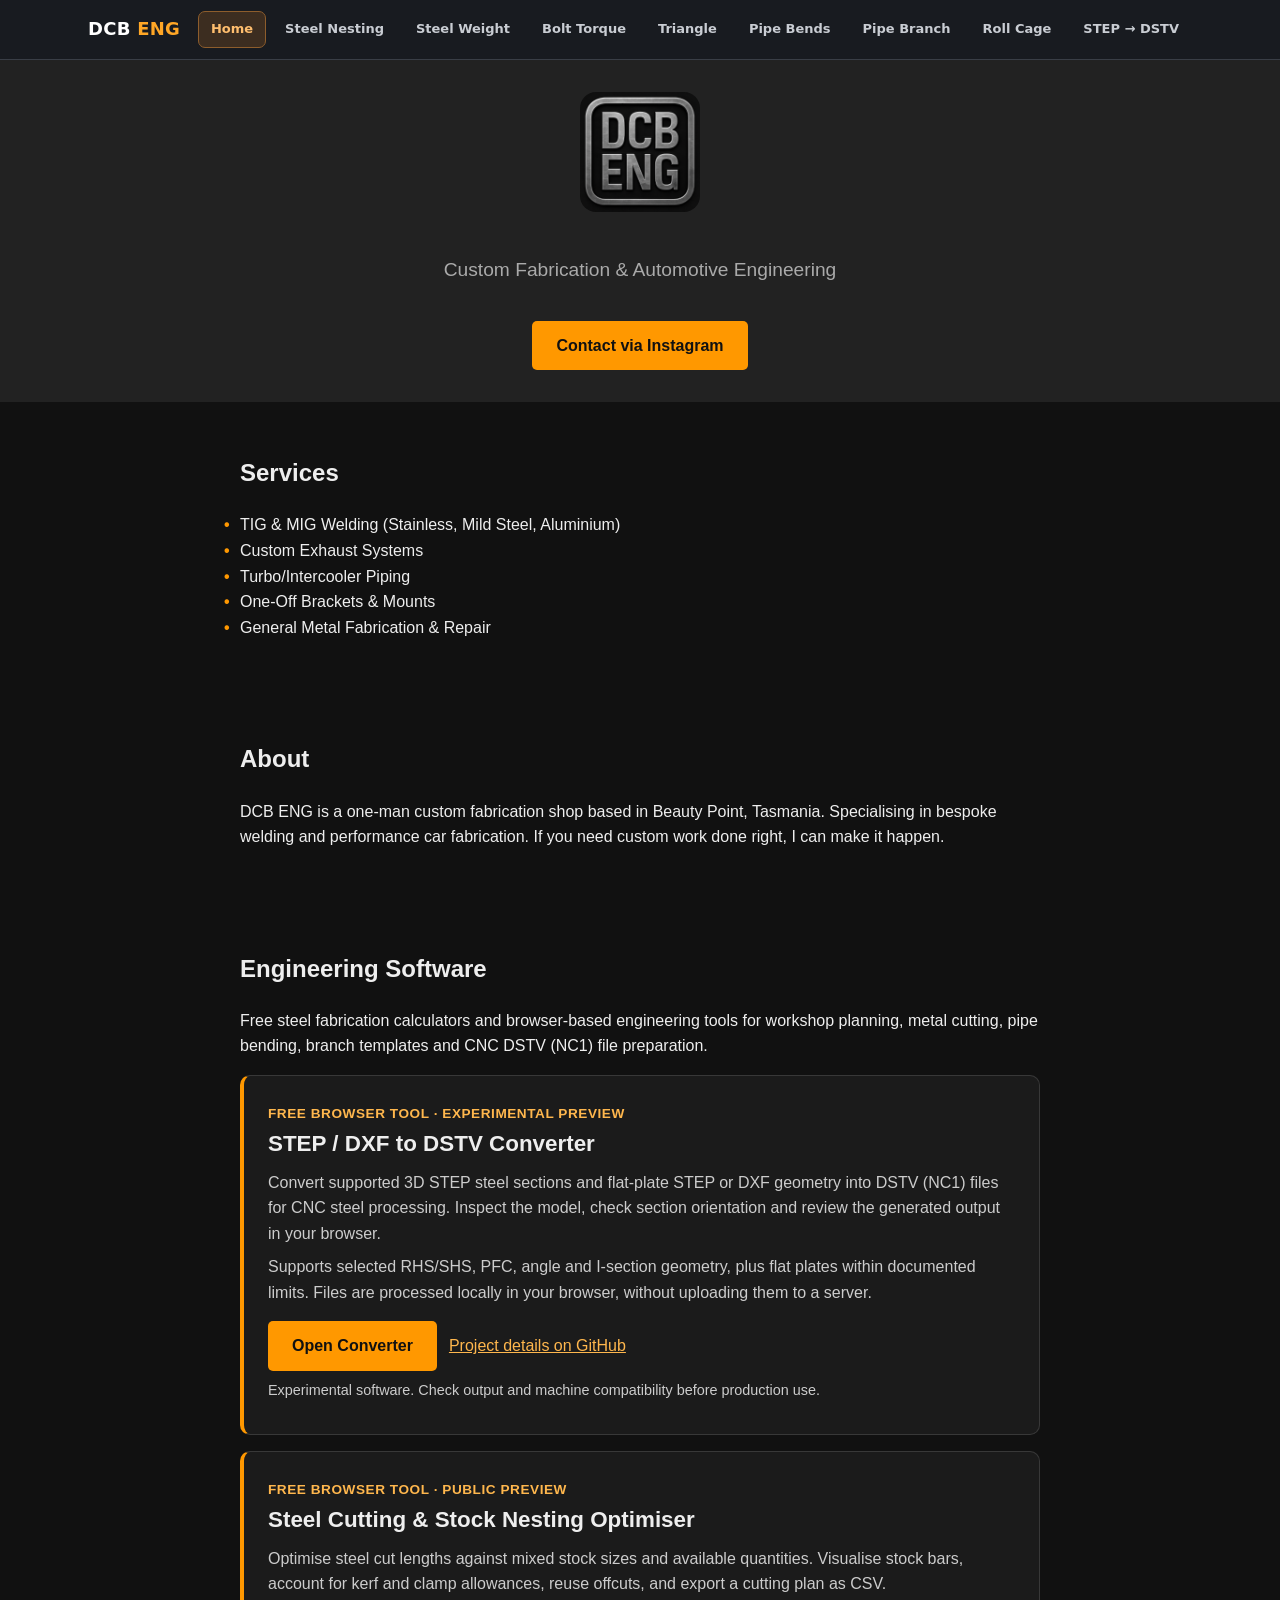
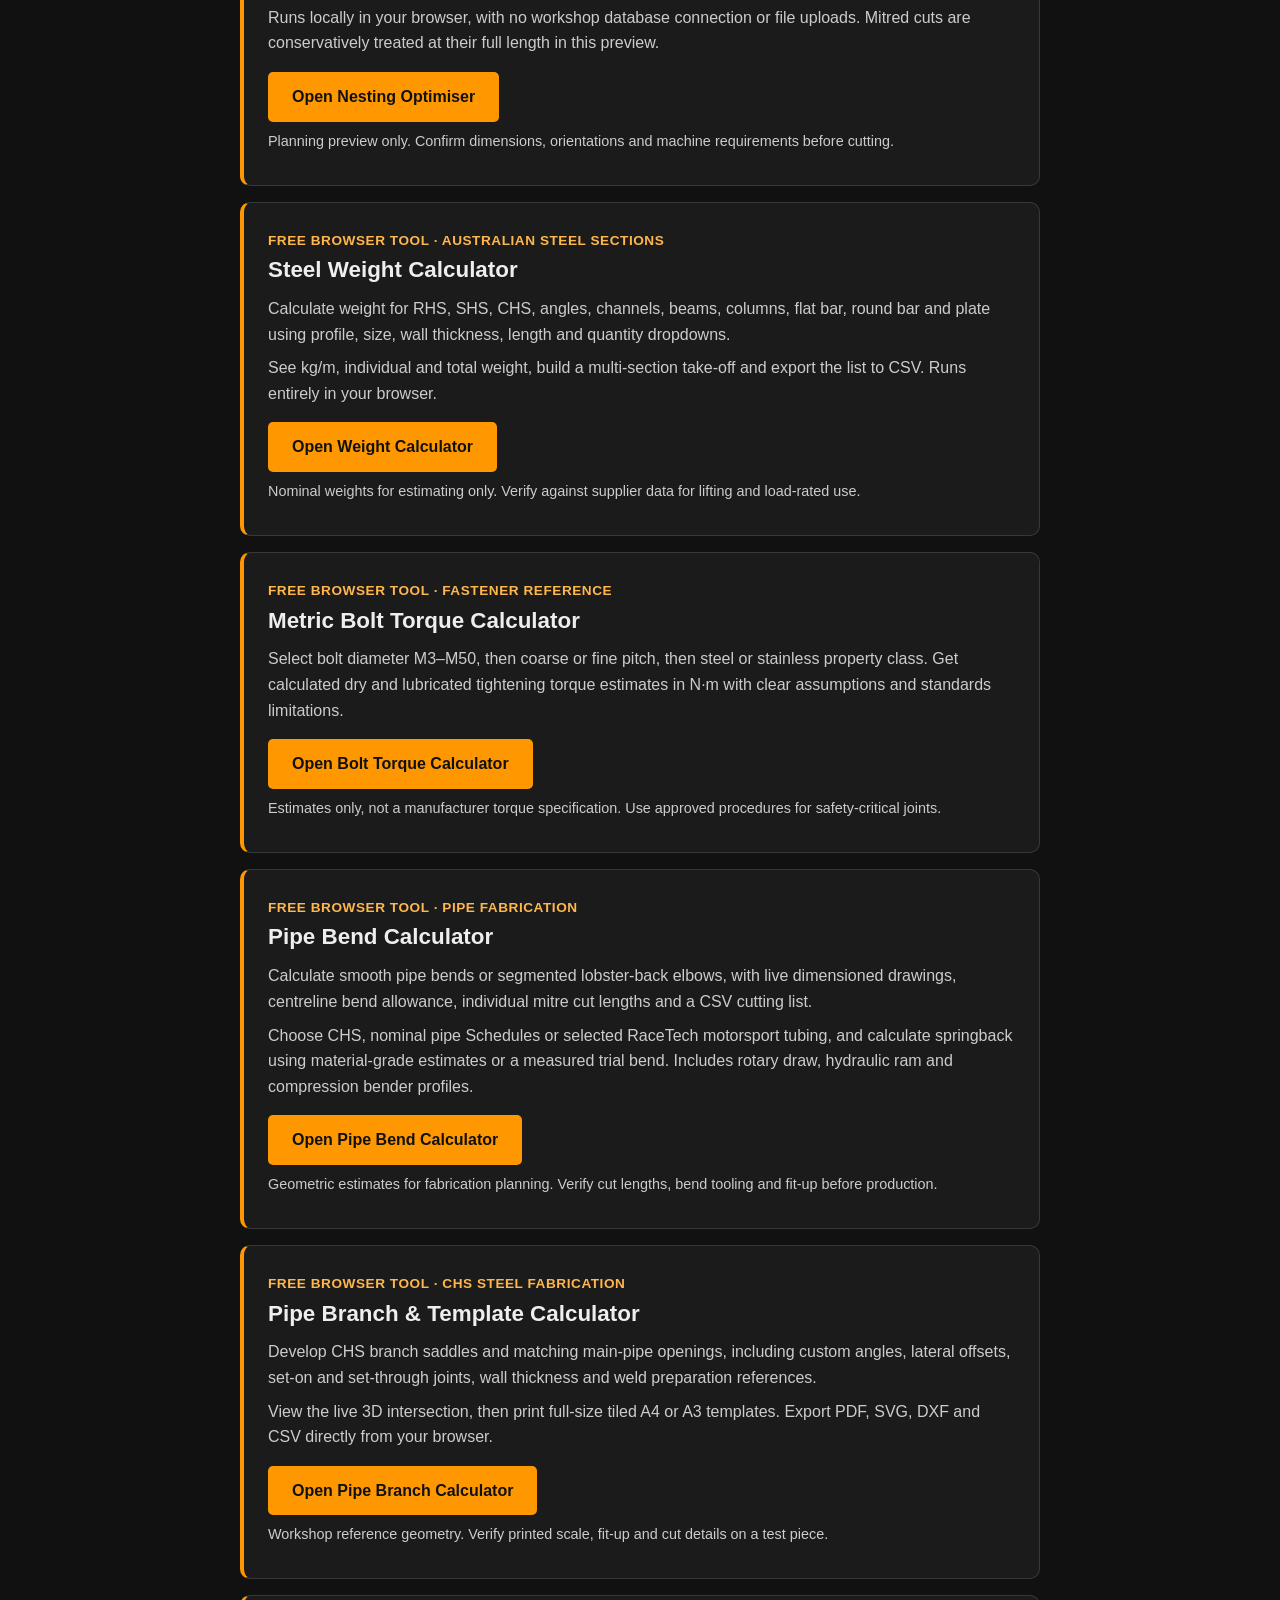
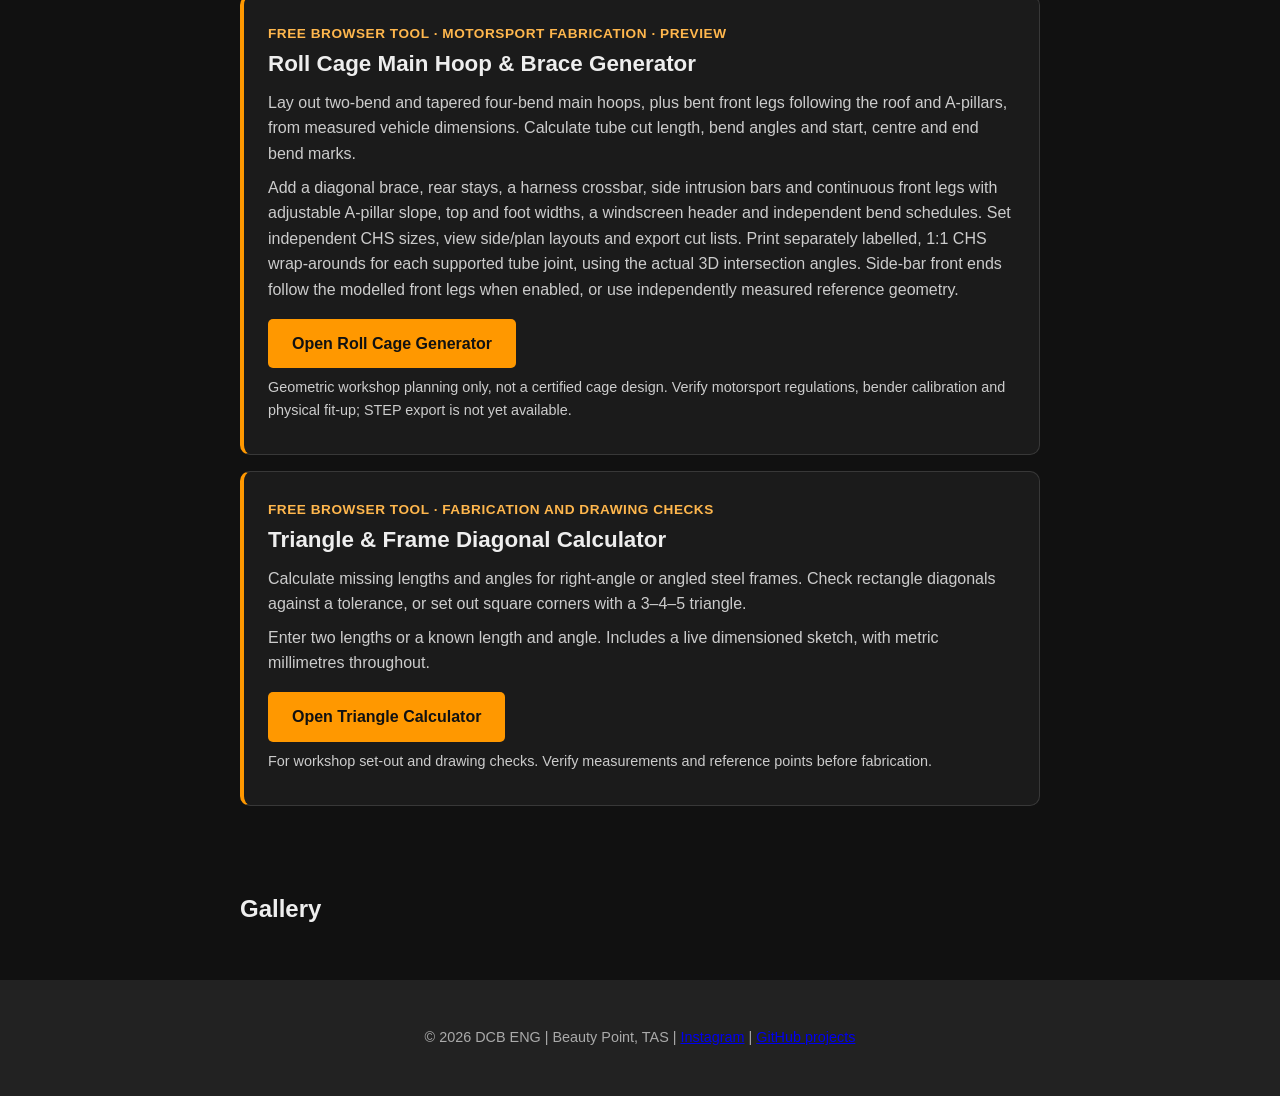
==== index.html @ 20fca558 "Document front legs, A-pillar bends and windscreen header on calculator and homepage" ====
<!DOCTYPE html>
<html lang="en">
<head>
  <meta charset="UTF-8" />
  <meta name="viewport" content="width=device-width, initial-scale=1.0" />
  <title>DCB ENG | Engineering Calculators, STEP to DSTV &amp; Fabrication</title>
  <meta name="description" content="Free steel fabrication calculators, bolt torque references, pipe templates, steel nesting and experimental STEP/DXF to DSTV (NC1) conversion from DCB ENG in Beauty Point, Tasmania.">
  <link rel="canonical" href="https://dcb-eng.github.io/" />
  <meta property="og:type" content="website" />
  <meta property="og:title" content="DCB ENG | Engineering Calculators, STEP to DSTV &amp; Fabrication">
  <meta property="og:description" content="Free steel fabrication calculators, pipe templates, steel nesting and experimental STEP/DXF to DSTV (NC1) conversion from DCB ENG in Beauty Point, Tasmania.">
  <meta property="og:url" content="https://dcb-eng.github.io/" />
  <style>
    body {
      margin: 0;
      font-family: Arial, sans-serif;
      background: #111;
      color: #eee;
      line-height: 1.6;
    }
    header {
      background: #222;
      padding: 2rem;
      text-align: center;
    }
    header img {
      width: 120px;
      height: auto;
      border-radius: 16px;
      margin-bottom: 1rem;
    }
    header h1 {
      font-size: 2.5rem;
      margin: 0;
    }
    header p {
      font-size: 1.2rem;
      color: #aaa;
    }
    header h1.site-heading {
      font-size: 1.2rem;
      font-weight: 400;
      line-height: 1.6;
      letter-spacing: normal;
      color: #aaa;
      margin: 1em 0;
    }
    section {
      padding: 2rem;
      max-width: 800px;
      margin: auto;
    }
    .services ul {
      list-style: none;
      padding-left: 0;
    }
    .services li::before {
      content: "\2022";
      color: #ff9800;
      font-weight: bold;
      display: inline-block;
      width: 1em;
      margin-left: -1em;
    }
    .gallery {
      display: grid;
      grid-template-columns: repeat(auto-fit, minmax(120px, 1fr));
      gap: 1rem;
    }
    .gallery img {
      width: 100%;
      height: auto;
      border-radius: 8px;
    }
    .project-card {
      background: #1b1b1b;
      border: 1px solid #383838;
      border-left: 4px solid #ff9800;
      border-radius: 10px;
      padding: 1.5rem;
    }
    .project-card h3 {
      margin: 0 0 0.5rem;
      font-size: 1.4rem;
    }
    .project-card p {
      margin: 0.5rem 0;
      color: #ccc;
    }
    .project-tag {
      color: #ffb74d;
      font-size: 0.85rem;
      font-weight: bold;
      letter-spacing: 0.04em;
      text-transform: uppercase;
    }
    .project-actions {
      display: flex;
      flex-wrap: wrap;
      gap: 0.75rem;
      align-items: center;
      margin-top: 1rem;
    }
    .project-actions .button {
      margin-top: 0;
    }
    .project-actions .source-link {
      color: #ffb74d;
      padding: 0.75rem 0;
    }
    .project-note {
      font-size: 0.9rem;
    }
    footer {
      text-align: center;
      padding: 2rem;
      background: #222;
      font-size: 0.9rem;
      color: #aaa;
    }
    a.button {
      display: inline-block;
      margin-top: 1rem;
      padding: 0.75rem 1.5rem;
      background: #ff9800;
      color: #111;
      text-decoration: none;
      font-weight: bold;
      border-radius: 5px;
    }
  
/* DCB ENG shared workshop navigation */
.dcb-nav{background:#181b20;border-bottom:1px solid #393e46;color:#f1f3f5;font:14px/1.45 system-ui,"Segoe UI",Arial,sans-serif}
.dcb-nav *{box-sizing:border-box}
.dcb-nav__inner{max-width:1140px;margin:0 auto;padding:11px 18px;display:flex;align-items:center;justify-content:space-between;gap:14px}
.dcb-nav__brand{flex:none;color:#fff!important;text-decoration:none!important;font-size:18px;font-weight:800;letter-spacing:.015em}
.dcb-nav__brand span{color:#ffa726}
.dcb-nav__links{display:flex;align-items:center;justify-content:flex-end;gap:6px;flex-wrap:wrap;margin:0;padding:0}
.dcb-nav__link{display:inline-flex;align-items:center;justify-content:center;padding:8px 12px;min-height:36px;border:1px solid transparent;border-radius:7px;text-decoration:none!important;color:#c9cdd3!important;font-size:13px;font-weight:600;white-space:nowrap;transition:background-color .15s,border-color .15s,color .15s}
.dcb-nav__link:hover{background:#30343b;border-color:#565c64;color:#fff!important}
.dcb-nav__link:focus-visible,.dcb-nav__brand:focus-visible{outline:2px solid #ffa726;outline-offset:3px}
.dcb-nav__link[aria-current="page"]{background:#3c2d20;border-color:#8d5d2c;color:#ffbe6e!important}
@media(max-width:680px){.dcb-nav__inner{align-items:flex-start;flex-direction:column;gap:8px;padding:10px 14px}.dcb-nav__links{justify-content:flex-start;gap:4px}.dcb-nav__link{padding:7px 9px;font-size:12px;min-height:32px}}
</style>

<meta property="og:site_name" content="DCB ENG">
<meta property="og:image" content="https://dcb-eng.github.io/dcb_eng_chrome_logo.png">
<meta name="twitter:card" content="summary">
<script type="application/ld+json">
{
  "@context": "https://schema.org",
  "@graph": [
    {
      "@type": "Organization",
      "@id": "https://dcb-eng.github.io/#organization",
      "name": "DCB ENG",
      "url": "https://dcb-eng.github.io/",
      "logo": "https://dcb-eng.github.io/dcb_eng_chrome_logo.png",
      "sameAs": [
        "https://github.com/DCB-ENG",
        "https://www.instagram.com/dcbeng/"
      ]
    },
    {
      "@type": "WebSite",
      "@id": "https://dcb-eng.github.io/#website",
      "name": "DCB ENG — Fabrication & Engineering Tools",
      "url": "https://dcb-eng.github.io/",
      "publisher": {
        "@id": "https://dcb-eng.github.io/#organization"
      }
    },
    {
      "@type": "WebPage",
      "@id": "https://dcb-eng.github.io/#webpage",
      "name": "DCB ENG | Engineering Calculators, STEP to DSTV & Fabrication",
      "url": "https://dcb-eng.github.io/",
      "isPartOf": {
        "@id": "https://dcb-eng.github.io/#website"
      },
      "about": {
        "@id": "https://dcb-eng.github.io/#organization"
      }
    }
  ]
}
</script>
</head>
<body>
<div class="dcb-nav"><div class="dcb-nav__inner"><a class="dcb-nav__brand" href="https://dcb-eng.github.io/">DCB <span>ENG</span></a><nav class="dcb-nav__links" aria-label="Workshop tools"><a class="dcb-nav__link" aria-current="page" href="https://dcb-eng.github.io/">Home</a><a class="dcb-nav__link" href="https://dcb-eng.github.io/steel-nesting/">Steel Nesting</a><a class="dcb-nav__link" href="https://dcb-eng.github.io/steel-weight/">Steel Weight</a><a class="dcb-nav__link" href="/bolt-torque/">Bolt Torque</a><a class="dcb-nav__link" href="https://dcb-eng.github.io/triangle-calculator/">Triangle</a><a class="dcb-nav__link" href="https://dcb-eng.github.io/pipe-bend/">Pipe Bends</a><a class="dcb-nav__link" href="https://dcb-eng.github.io/pipe-branch/">Pipe Branch</a><a class="dcb-nav__link" href="https://dcb-eng.github.io/roll-cage/">Roll Cage</a><a class="dcb-nav__link" href="https://dcb-eng.github.io/step-dstv-converter/">STEP → DSTV</a></nav></div></div>
  <header>
    <img src="dcb_eng_chrome_logo.png" alt="DCB ENG Logo" />
    <h1 class="site-heading">Custom Fabrication &amp; Automotive Engineering</h1>
    <a class="button" href="https://www.instagram.com/dcbeng" target="_blank">Contact via Instagram</a>
  </header>

  <section class="services">
    <h2>Services</h2>
    <ul>
      <li>TIG & MIG Welding (Stainless, Mild Steel, Aluminium)</li>
      <li>Custom Exhaust Systems</li>
      <li>Turbo/Intercooler Piping</li>
      <li>One-Off Brackets & Mounts</li>
      <li>General Metal Fabrication & Repair</li>
    </ul>
  </section>

  <section class="about">
    <h2>About</h2>
    <p>
      DCB ENG is a one-man custom fabrication shop based in Beauty Point, Tasmania.
      Specialising in bespoke welding and performance car fabrication. If you need custom work done right, I can make it happen.
    </p>
  </section>

  <section class="software" aria-labelledby="software-title">
    <h2 id="software-title">Engineering Software</h2>
    <p>Free steel fabrication calculators and browser-based engineering tools for workshop planning, metal cutting, pipe bending, branch templates and CNC DSTV (NC1) file preparation.</p>
    <div class="project-card">
      <span class="project-tag">Free browser tool &middot; Experimental preview</span>
      <h3>STEP / DXF to DSTV Converter</h3>
      <p>Convert supported 3D STEP steel sections and flat-plate STEP or DXF geometry into DSTV (NC1) files for CNC steel processing. Inspect the model, check section orientation and review the generated output in your browser.</p>
      <p>Supports selected RHS/SHS, PFC, angle and I-section geometry, plus flat plates within documented limits. Files are processed locally in your browser, without uploading them to a server.</p>
      <div class="project-actions">
        <a class="button" href="https://dcb-eng.github.io/step-dstv-converter/" target="_blank" rel="noopener noreferrer">Open Converter</a>
        <a class="source-link" href="https://github.com/DCB-ENG/step-dstv-converter" target="_blank" rel="noopener noreferrer">Project details on GitHub</a>
      </div>
      <p class="project-note">Experimental software. Check output and machine compatibility before production use.</p>
    </div>
    <div class="project-card" style="margin-top:1rem">
      <span class="project-tag">Free browser tool &middot; Public preview</span>
      <h3>Steel Cutting &amp; Stock Nesting Optimiser</h3>
      <p>Optimise steel cut lengths against mixed stock sizes and available quantities. Visualise stock bars, account for kerf and clamp allowances, reuse offcuts, and export a cutting plan as CSV.</p>
      <p>Runs locally in your browser, with no workshop database connection or file uploads. Mitred cuts are conservatively treated at their full length in this preview.</p>
      <div class="project-actions">
        <a class="button" href="https://dcb-eng.github.io/steel-nesting/" target="_blank" rel="noopener noreferrer">Open Nesting Optimiser</a>
      </div>
      <p class="project-note">Planning preview only. Confirm dimensions, orientations and machine requirements before cutting.</p>
    </div>
    <div class="project-card" style="margin-top:1rem">
      <span class="project-tag">Free browser tool &middot; Australian steel sections</span>
      <h3>Steel Weight Calculator</h3>
      <p>Calculate weight for RHS, SHS, CHS, angles, channels, beams, columns, flat bar, round bar and plate using profile, size, wall thickness, length and quantity dropdowns.</p>
      <p>See kg/m, individual and total weight, build a multi-section take-off and export the list to CSV. Runs entirely in your browser.</p>
      <div class="project-actions">
        <a class="button" href="/steel-weight/">Open Weight Calculator</a>
      </div>
      <p class="project-note">Nominal weights for estimating only. Verify against supplier data for lifting and load-rated use.</p>
    </div>

    <div class="project-card" style="margin-top:1rem">
      <span class="project-tag">Free browser tool &middot; Fastener reference</span>
      <h3>Metric Bolt Torque Calculator</h3>
      <p>Select bolt diameter M3–M50, then coarse or fine pitch, then steel or stainless property class. Get calculated dry and lubricated tightening torque estimates in N·m with clear assumptions and standards limitations.</p>
      <div class="project-actions"><a class="button" href="/bolt-torque/">Open Bolt Torque Calculator</a></div>
      <p class="project-note">Estimates only, not a manufacturer torque specification. Use approved procedures for safety-critical joints.</p>
    </div>

    <div class="project-card" style="margin-top:1rem">
      <span class="project-tag">Free browser tool &middot; Pipe fabrication</span>
      <h3>Pipe Bend Calculator</h3>
      <p>Calculate smooth pipe bends or segmented lobster-back elbows, with live dimensioned drawings, centreline bend allowance, individual mitre cut lengths and a CSV cutting list.</p>
      <p>Choose CHS, nominal pipe Schedules or selected RaceTech motorsport tubing, and calculate springback using material-grade estimates or a measured trial bend. Includes rotary draw, hydraulic ram and compression bender profiles.</p>
      <div class="project-actions">
        <a class="button" href="/pipe-bend/">Open Pipe Bend Calculator</a>
      </div>
      <p class="project-note">Geometric estimates for fabrication planning. Verify cut lengths, bend tooling and fit-up before production.</p>
    </div>

    <div class="project-card" style="margin-top:1rem">
      <span class="project-tag">Free browser tool &middot; CHS steel fabrication</span>
      <h3>Pipe Branch &amp; Template Calculator</h3>
      <p>Develop CHS branch saddles and matching main-pipe openings, including custom angles, lateral offsets, set-on and set-through joints, wall thickness and weld preparation references.</p>
      <p>View the live 3D intersection, then print full-size tiled A4 or A3 templates. Export PDF, SVG, DXF and CSV directly from your browser.</p>
      <div class="project-actions">
        <a class="button" href="/pipe-branch/">Open Pipe Branch Calculator</a>
      </div>
      <p class="project-note">Workshop reference geometry. Verify printed scale, fit-up and cut details on a test piece.</p>
    </div>
    <div class="project-card" style="margin-top:1rem">
      <span class="project-tag">Free browser tool &middot; Motorsport fabrication &middot; Preview</span>
      <h3>Roll Cage Main Hoop &amp; Brace Generator</h3>
      <p>Lay out two-bend and tapered four-bend main hoops, plus bent front legs following the roof and A-pillars, from measured vehicle dimensions. Calculate tube cut length, bend angles and start, centre and end bend marks.</p>
      <p>Add a diagonal brace, rear stays, a harness crossbar, side intrusion bars and continuous front legs with adjustable A-pillar slope, top and foot widths, a windscreen header and independent bend schedules. Set independent CHS sizes, view side/plan layouts and export cut lists. Print separately labelled, 1:1 CHS wrap-arounds for each supported tube joint, using the actual 3D intersection angles. Side-bar front ends follow the modelled front legs when enabled, or use independently measured reference geometry.</p>
      <div class="project-actions"><a class="button" href="/roll-cage/">Open Roll Cage Generator</a></div>
      <p class="project-note">Geometric workshop planning only, not a certified cage design. Verify motorsport regulations, bender calibration and physical fit-up; STEP export is not yet available.</p>
    </div>

    <div class="project-card" style="margin-top:1rem">
      <span class="project-tag">Free browser tool &middot; Fabrication and drawing checks</span>
      <h3>Triangle &amp; Frame Diagonal Calculator</h3>
      <p>Calculate missing lengths and angles for right-angle or angled steel frames. Check rectangle diagonals against a tolerance, or set out square corners with a 3–4–5 triangle.</p>
      <p>Enter two lengths or a known length and angle. Includes a live dimensioned sketch, with metric millimetres throughout.</p>
      <div class="project-actions">
        <a class="button" href="/triangle-calculator/">Open Triangle Calculator</a>
      </div>
      <p class="project-note">For workshop set-out and drawing checks. Verify measurements and reference points before fabrication.</p>
    </div>
  </section>

<section class="gallery">
  <h2>Gallery</h2>

  <blockquote class="instagram-media" data-instgrm-permalink="https://www.instagram.com/dcbeng/p/DKn1Sp9x9MW/" data-instgrm-version="14"></blockquote>
  <blockquote class="instagram-media" data-instgrm-permalink="https://www.instagram.com/p/CsVBNBorfuj/" data-instgrm-version="14"></blockquote>
  <blockquote class="instagram-media" data-instgrm-permalink="https://www.instagram.com/p/CjjoPvVr4ZP/" data-instgrm-version="14"></blockquote>

  <script async src="//www.instagram.com/embed.js"></script>
</section>

  <footer>
    <p>&copy; 2026 DCB ENG | Beauty Point, TAS | <a href="https://www.instagram.com/dcbeng" target="_blank" rel="noopener noreferrer">Instagram</a> | <a href="https://github.com/DCB-ENG">GitHub projects</a></p>
  </footer>
</body>
</html>
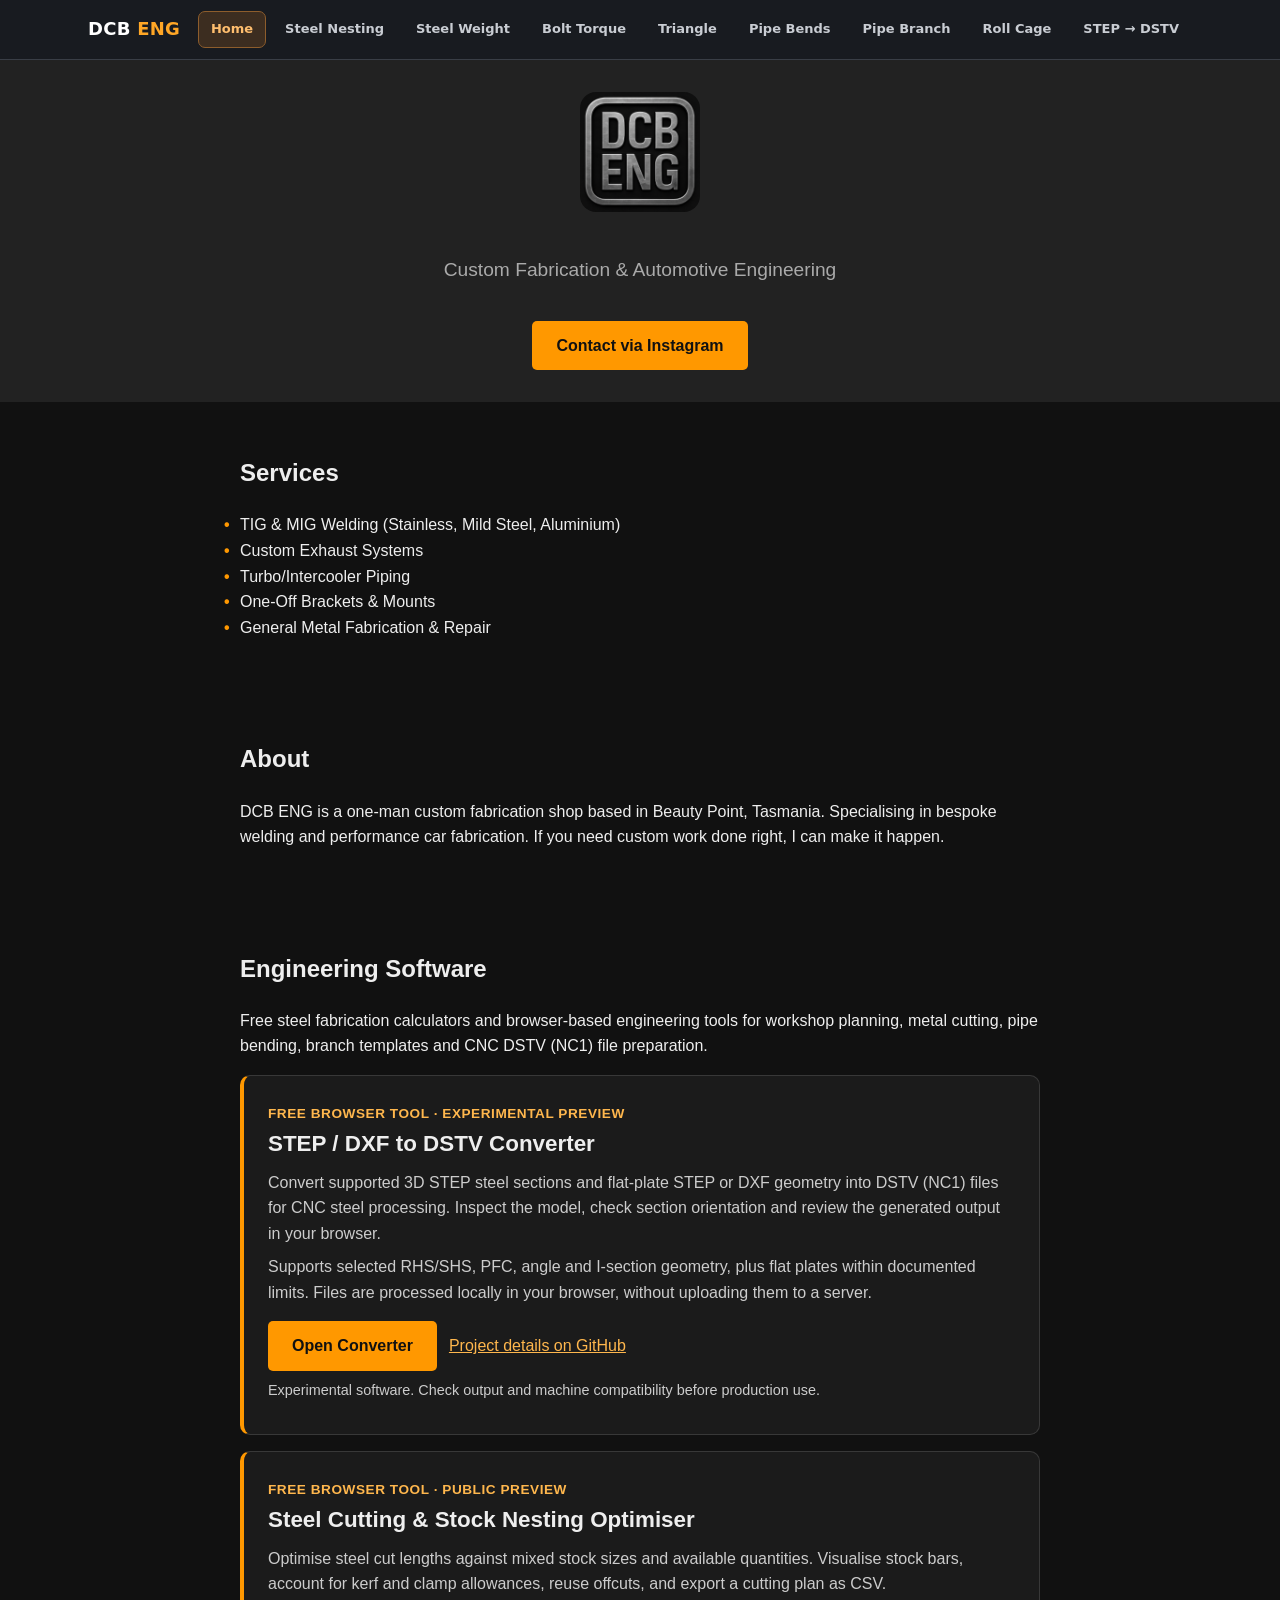
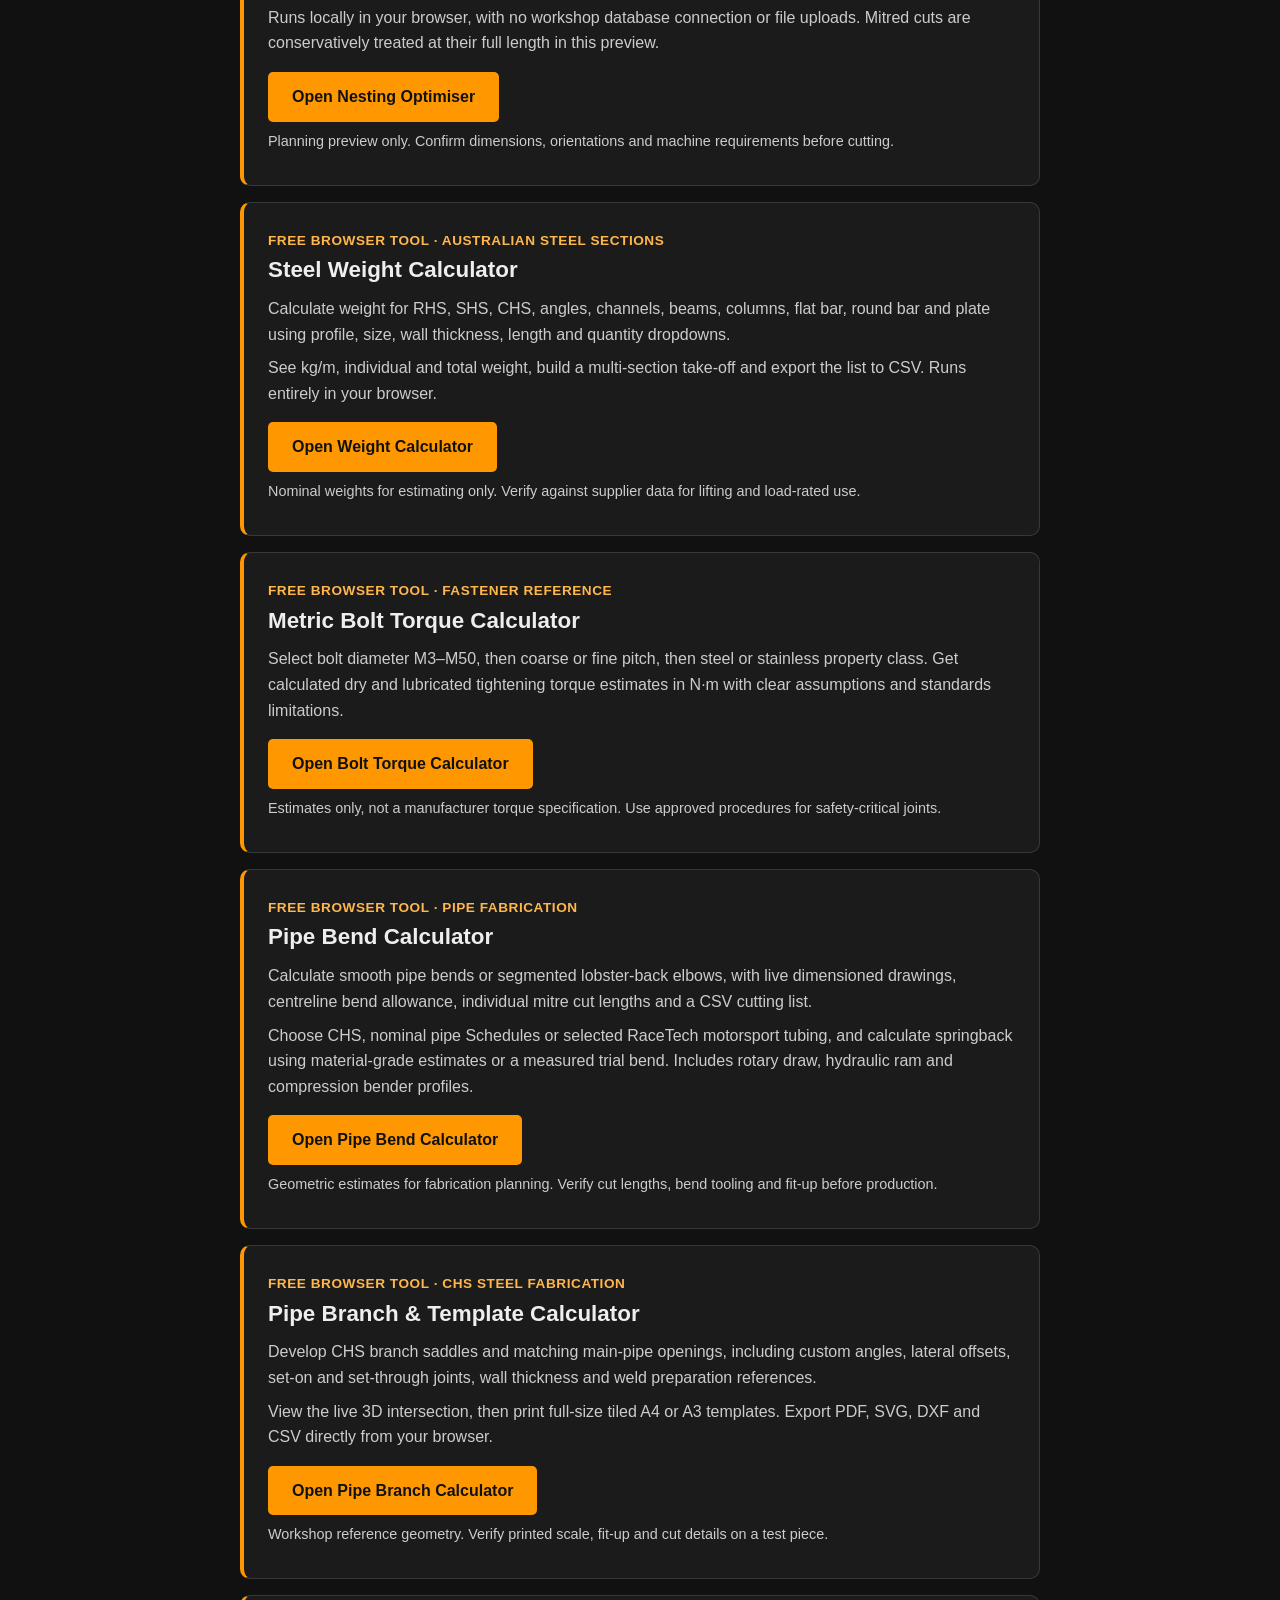
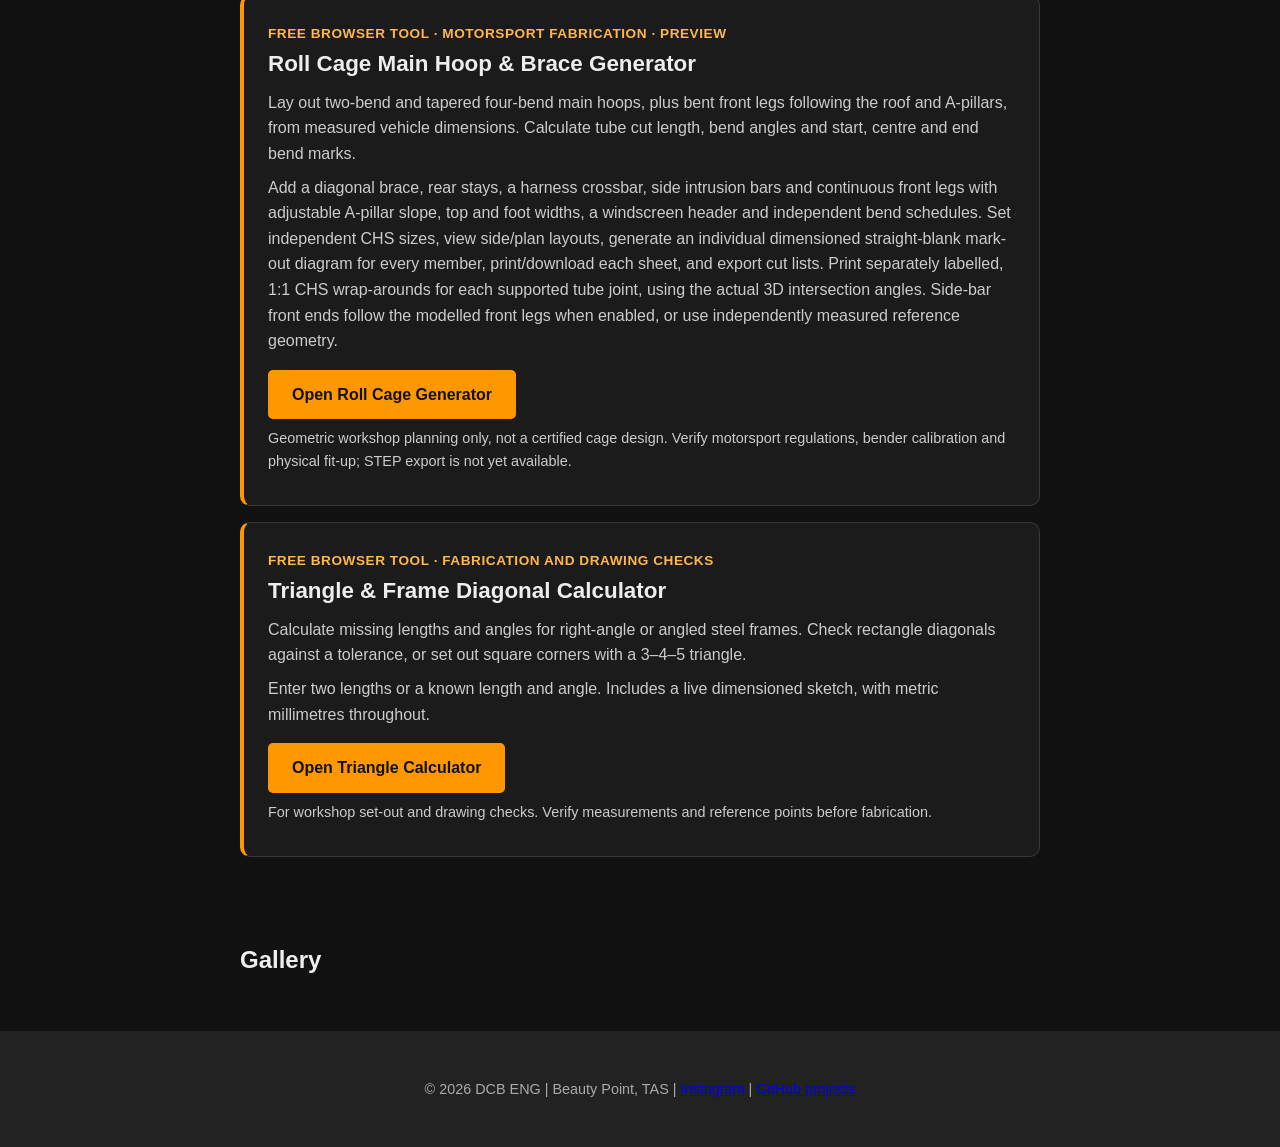
==== commit 4542a4a4: "Document per-member tube markout sheets and link new workshop diagram section" ====
--- a/index.html
+++ b/index.html
@@ -282,7 +282,7 @@
       <span class="project-tag">Free browser tool &middot; Motorsport fabrication &middot; Preview</span>
       <h3>Roll Cage Main Hoop &amp; Brace Generator</h3>
       <p>Lay out two-bend and tapered four-bend main hoops, plus bent front legs following the roof and A-pillars, from measured vehicle dimensions. Calculate tube cut length, bend angles and start, centre and end bend marks.</p>
-      <p>Add a diagonal brace, rear stays, a harness crossbar, side intrusion bars and continuous front legs with adjustable A-pillar slope, top and foot widths, a windscreen header and independent bend schedules. Set independent CHS sizes, view side/plan layouts and export cut lists. Print separately labelled, 1:1 CHS wrap-arounds for each supported tube joint, using the actual 3D intersection angles. Side-bar front ends follow the modelled front legs when enabled, or use independently measured reference geometry.</p>
+      <p>Add a diagonal brace, rear stays, a harness crossbar, side intrusion bars and continuous front legs with adjustable A-pillar slope, top and foot widths, a windscreen header and independent bend schedules. Set independent CHS sizes, view side/plan layouts, generate an individual dimensioned straight-blank mark-out diagram for every member, print/download each sheet, and export cut lists. Print separately labelled, 1:1 CHS wrap-arounds for each supported tube joint, using the actual 3D intersection angles. Side-bar front ends follow the modelled front legs when enabled, or use independently measured reference geometry.</p>
       <div class="project-actions"><a class="button" href="/roll-cage/">Open Roll Cage Generator</a></div>
       <p class="project-note">Geometric workshop planning only, not a certified cage design. Verify motorsport regulations, bender calibration and physical fit-up; STEP export is not yet available.</p>
     </div>
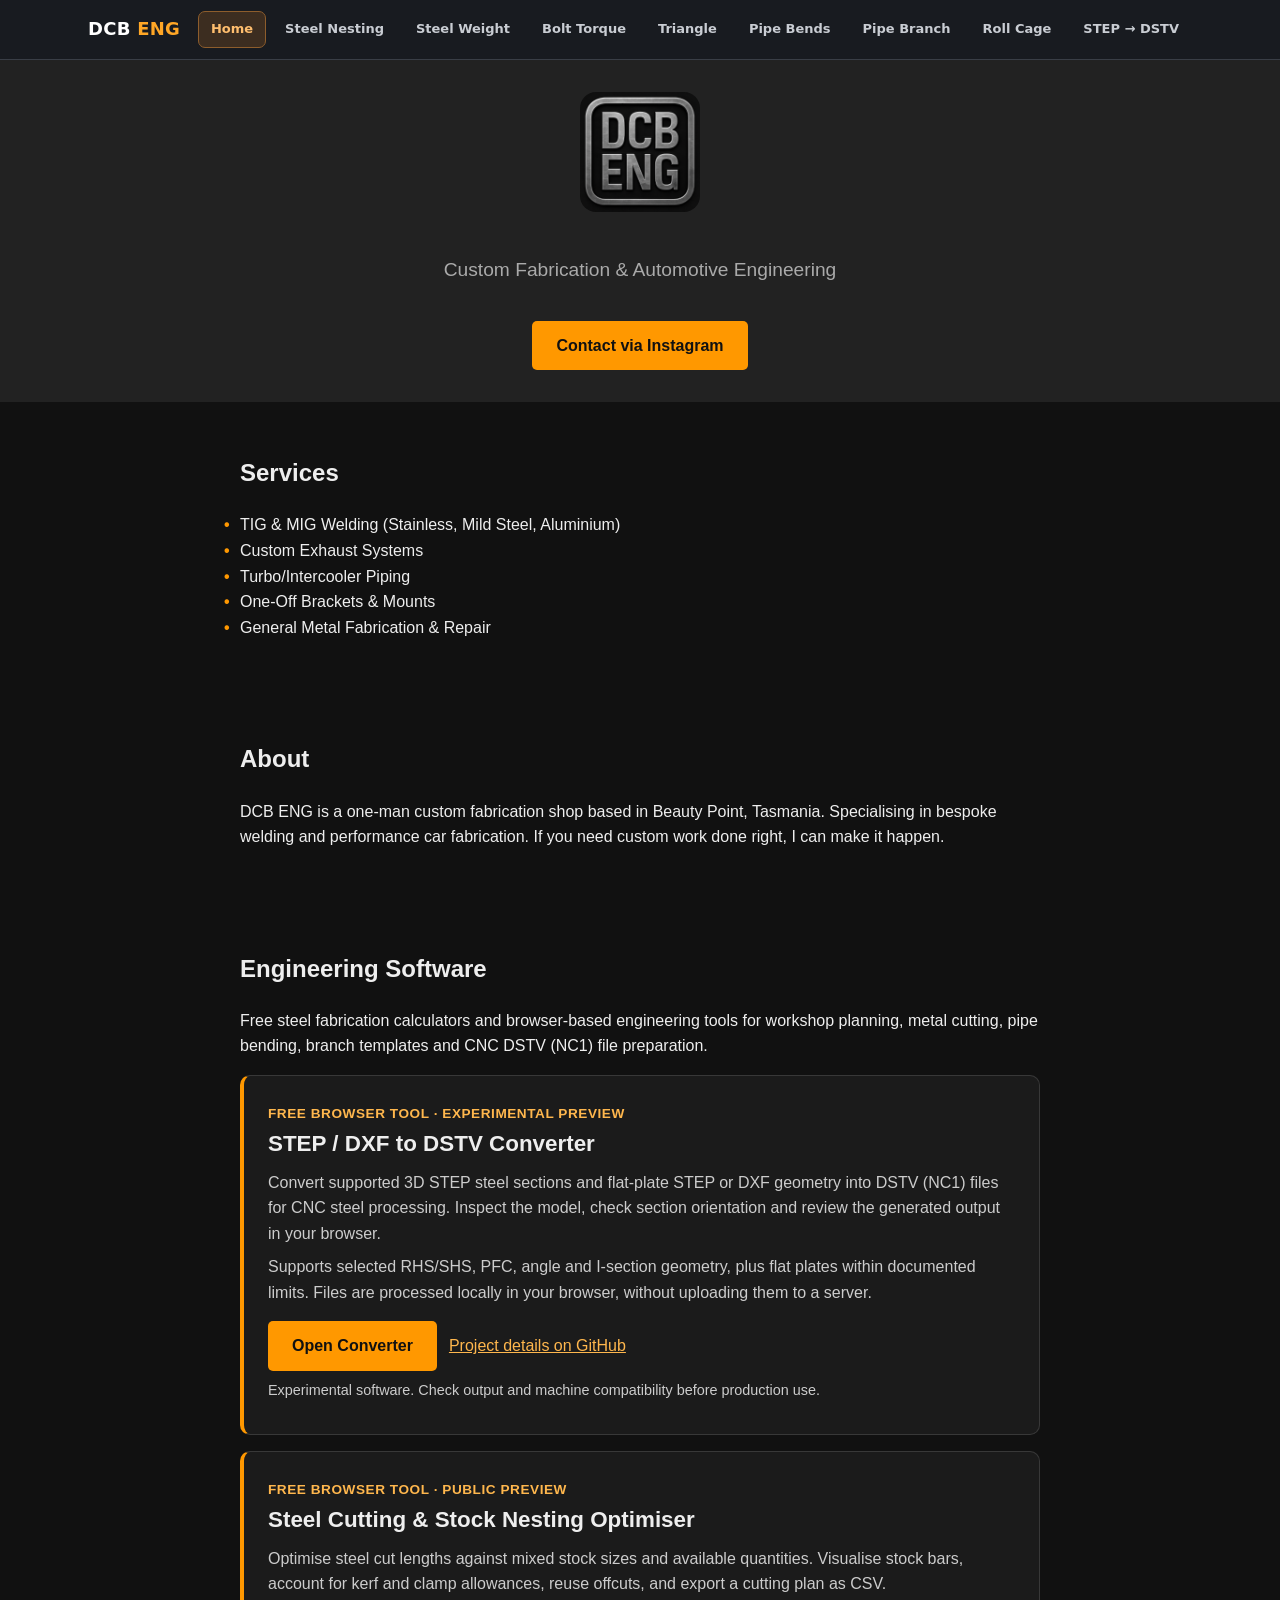
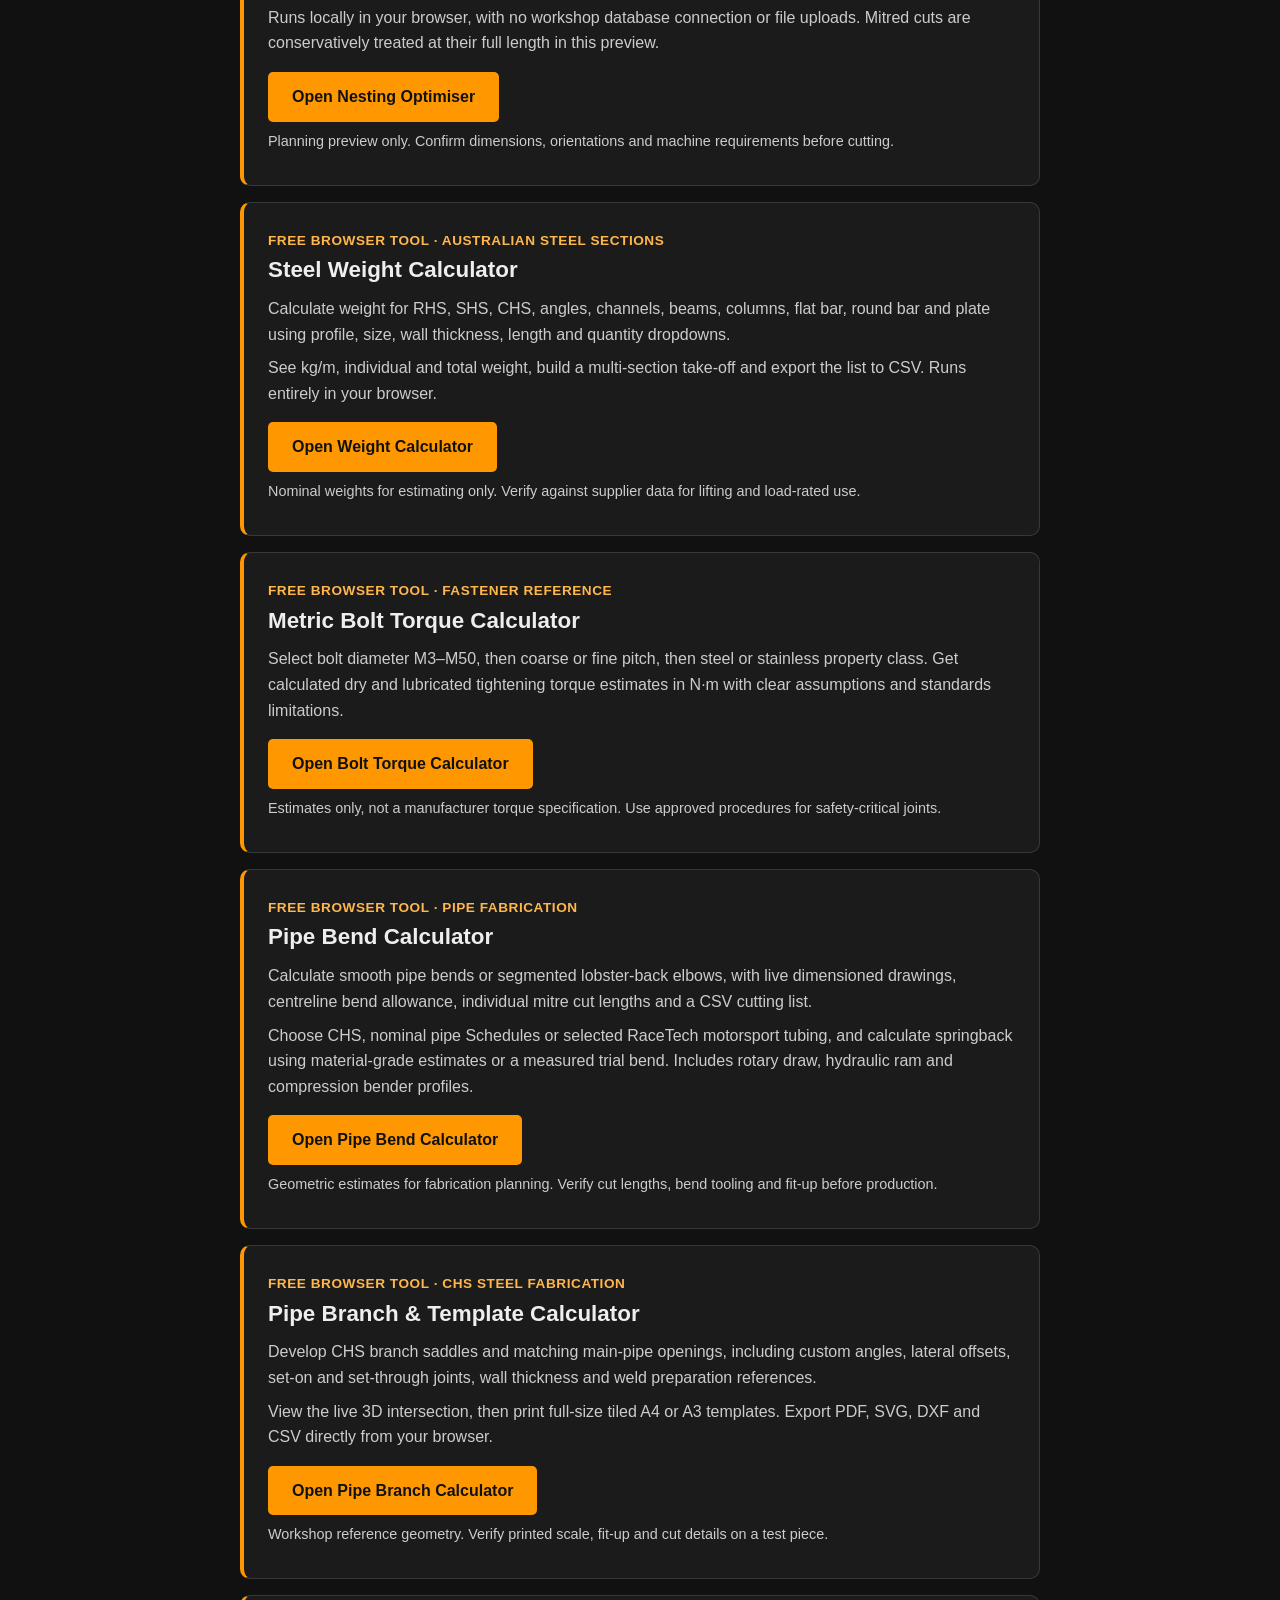
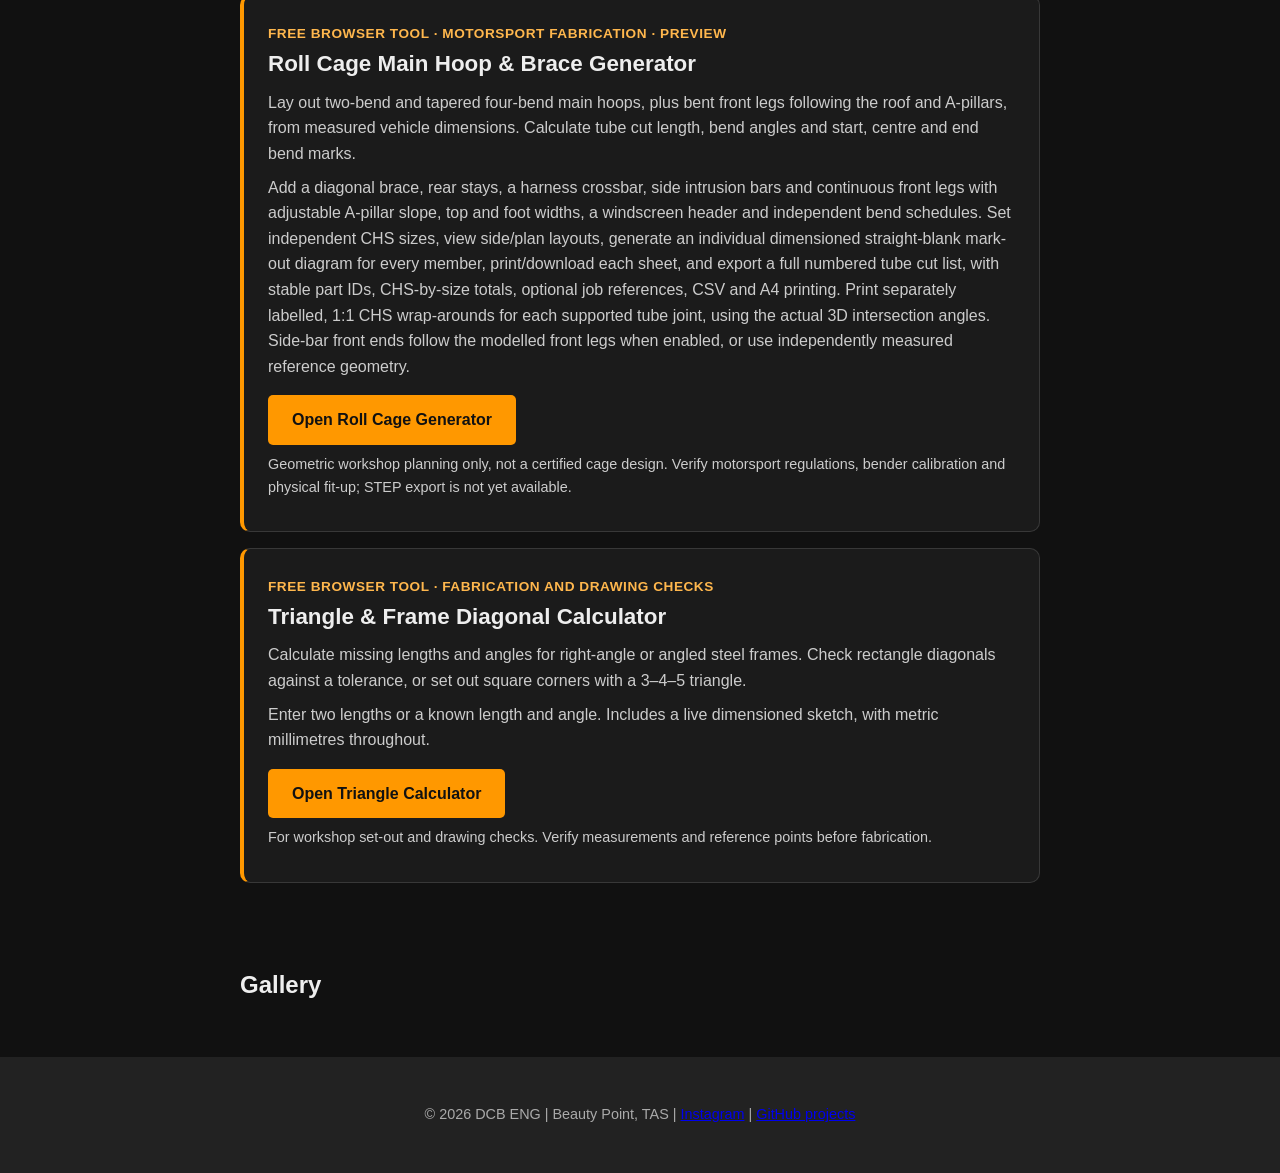
==== commit eecae613: "Document numbered tube cutting list v1.10 on website and project README" ====
--- a/index.html
+++ b/index.html
@@ -282,7 +282,7 @@
       <span class="project-tag">Free browser tool &middot; Motorsport fabrication &middot; Preview</span>
       <h3>Roll Cage Main Hoop &amp; Brace Generator</h3>
       <p>Lay out two-bend and tapered four-bend main hoops, plus bent front legs following the roof and A-pillars, from measured vehicle dimensions. Calculate tube cut length, bend angles and start, centre and end bend marks.</p>
-      <p>Add a diagonal brace, rear stays, a harness crossbar, side intrusion bars and continuous front legs with adjustable A-pillar slope, top and foot widths, a windscreen header and independent bend schedules. Set independent CHS sizes, view side/plan layouts, generate an individual dimensioned straight-blank mark-out diagram for every member, print/download each sheet, and export cut lists. Print separately labelled, 1:1 CHS wrap-arounds for each supported tube joint, using the actual 3D intersection angles. Side-bar front ends follow the modelled front legs when enabled, or use independently measured reference geometry.</p>
+      <p>Add a diagonal brace, rear stays, a harness crossbar, side intrusion bars and continuous front legs with adjustable A-pillar slope, top and foot widths, a windscreen header and independent bend schedules. Set independent CHS sizes, view side/plan layouts, generate an individual dimensioned straight-blank mark-out diagram for every member, print/download each sheet, and export a full numbered tube cut list, with stable part IDs, CHS-by-size totals, optional job references, CSV and A4 printing. Print separately labelled, 1:1 CHS wrap-arounds for each supported tube joint, using the actual 3D intersection angles. Side-bar front ends follow the modelled front legs when enabled, or use independently measured reference geometry.</p>
       <div class="project-actions"><a class="button" href="/roll-cage/">Open Roll Cage Generator</a></div>
       <p class="project-note">Geometric workshop planning only, not a certified cage design. Verify motorsport regulations, bender calibration and physical fit-up; STEP export is not yet available.</p>
     </div>
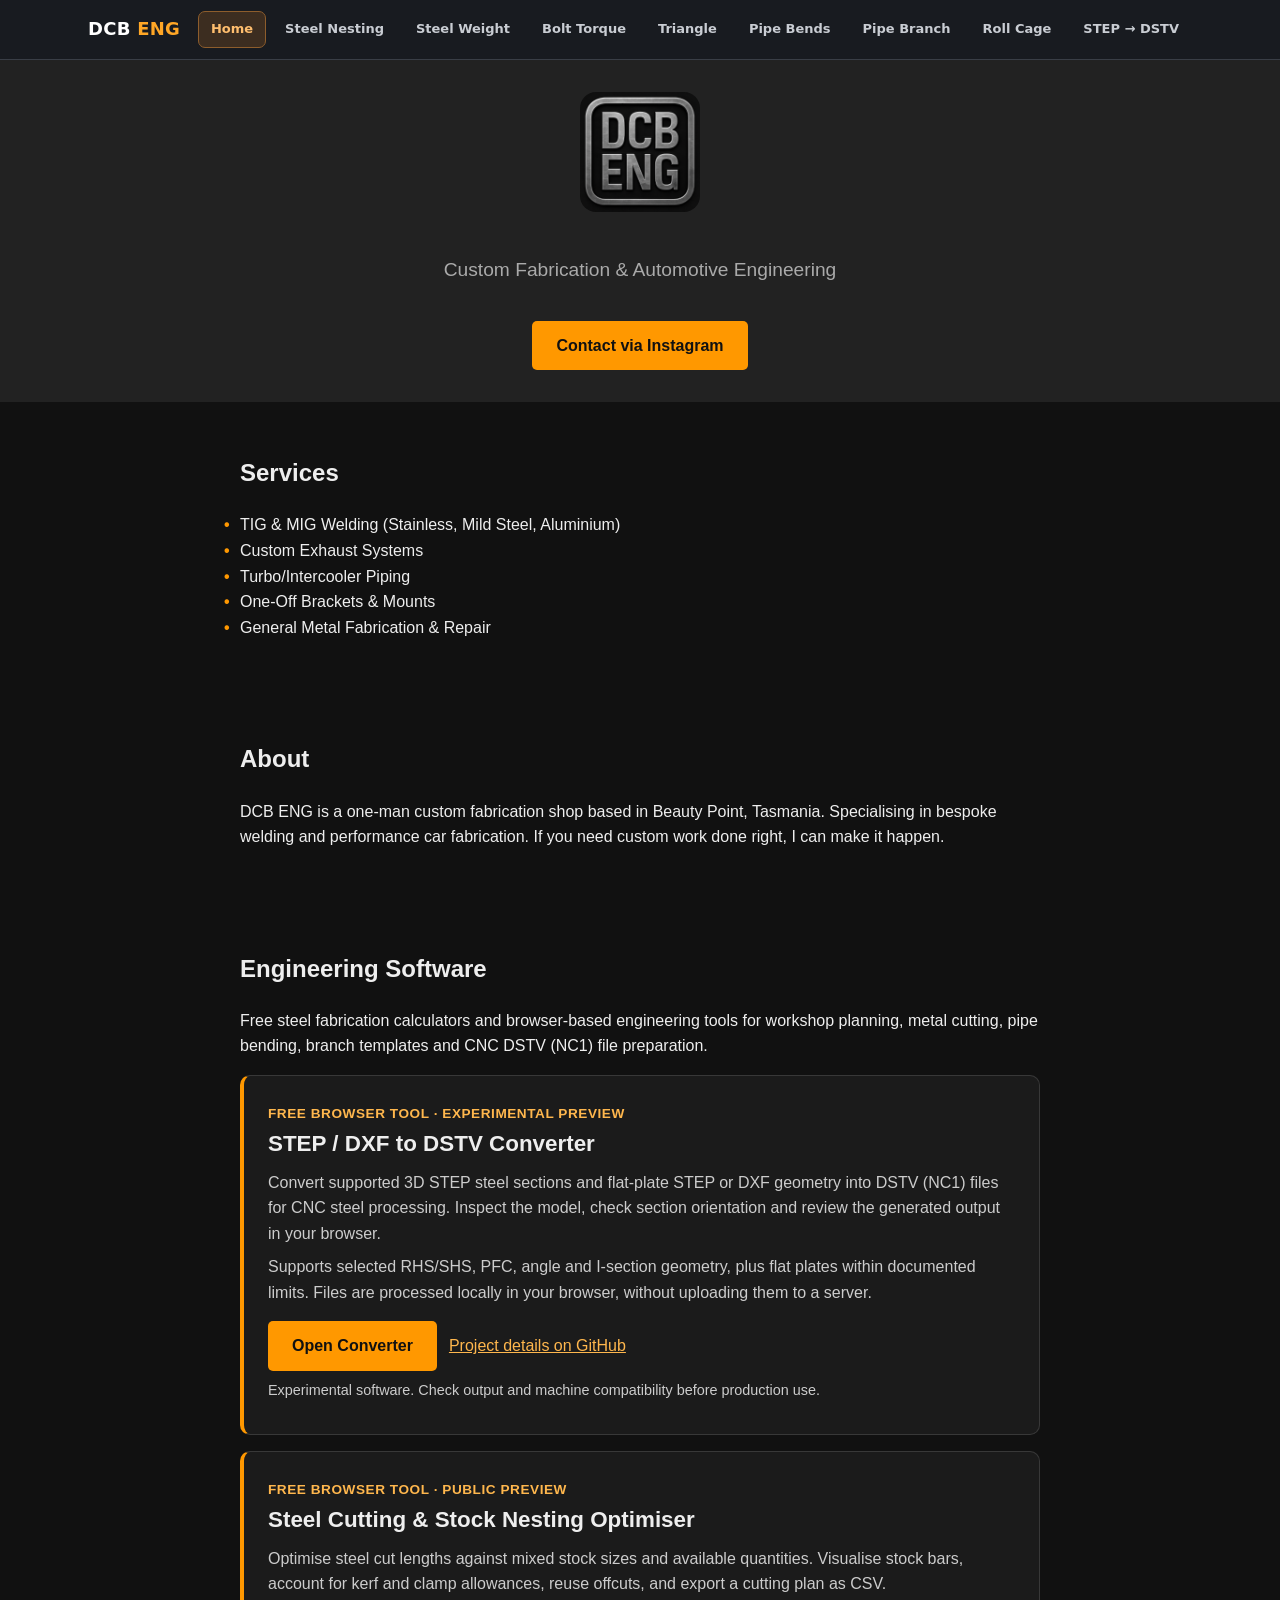
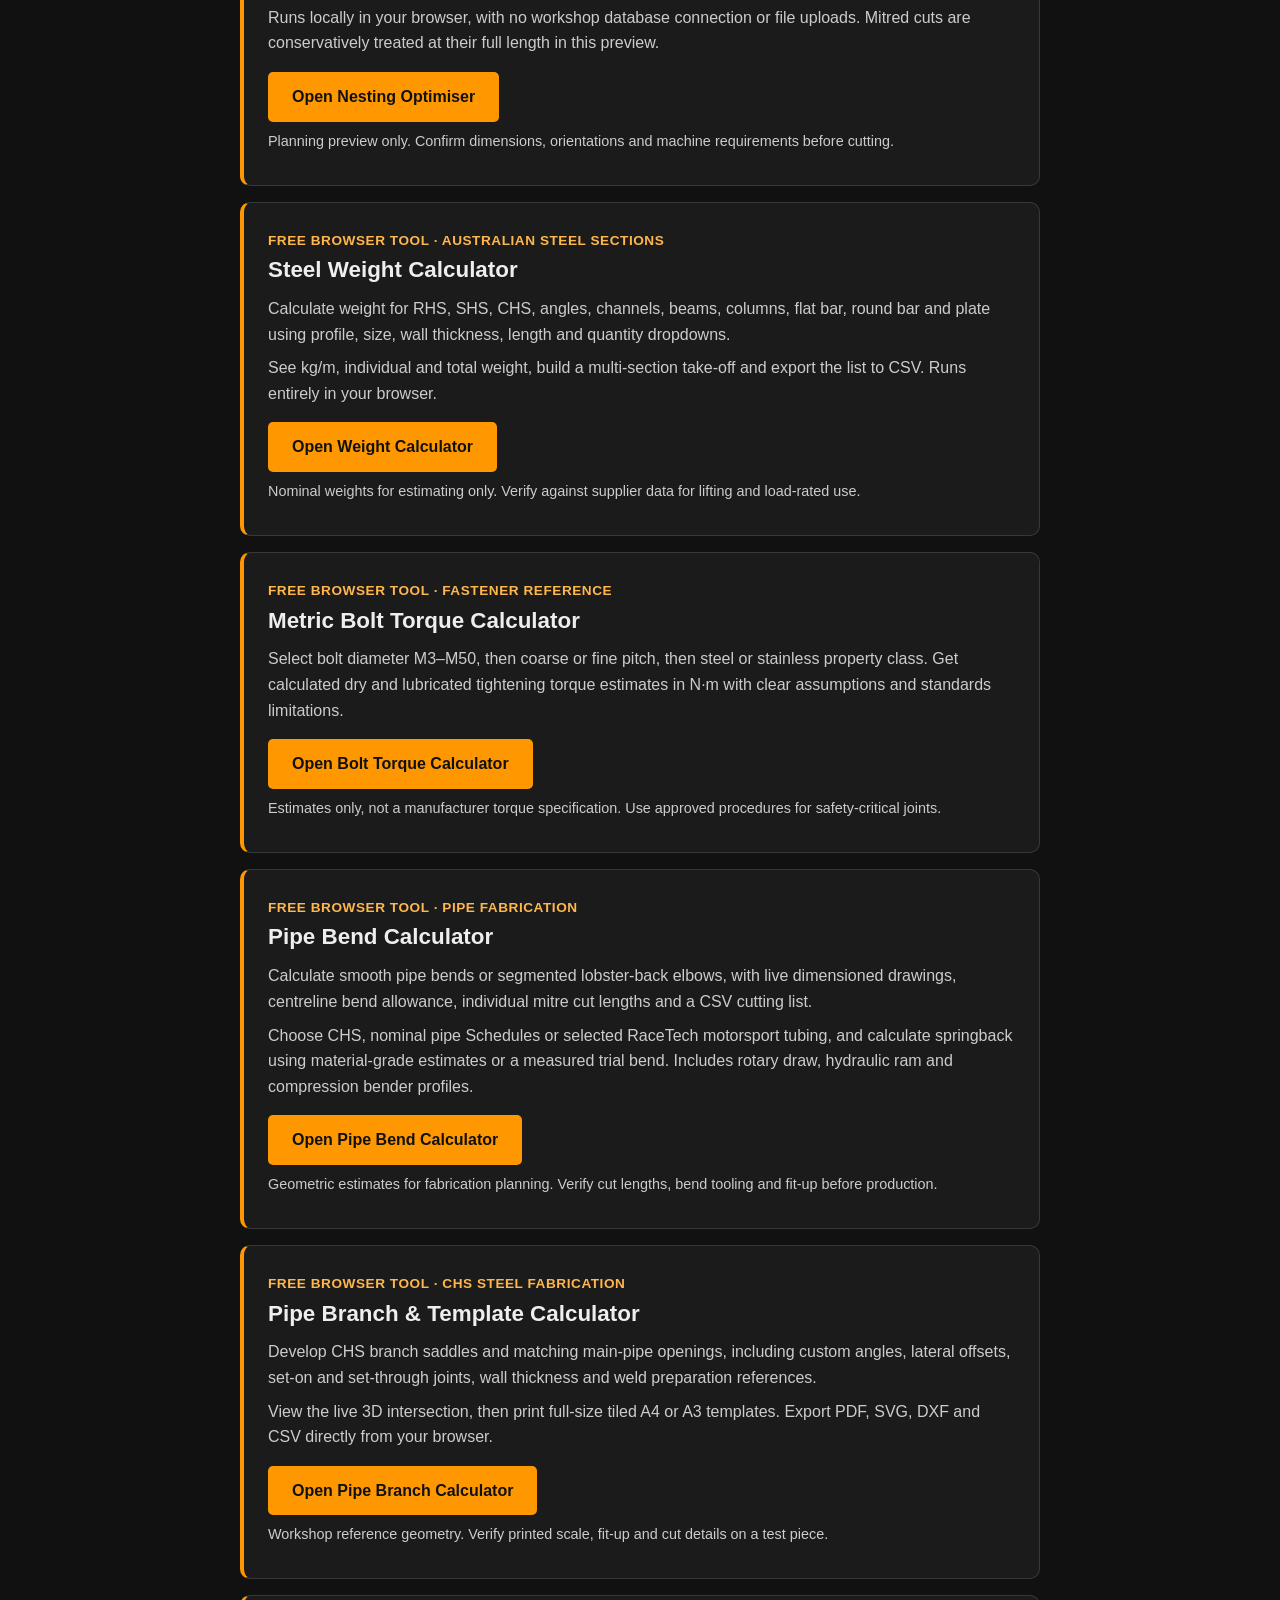
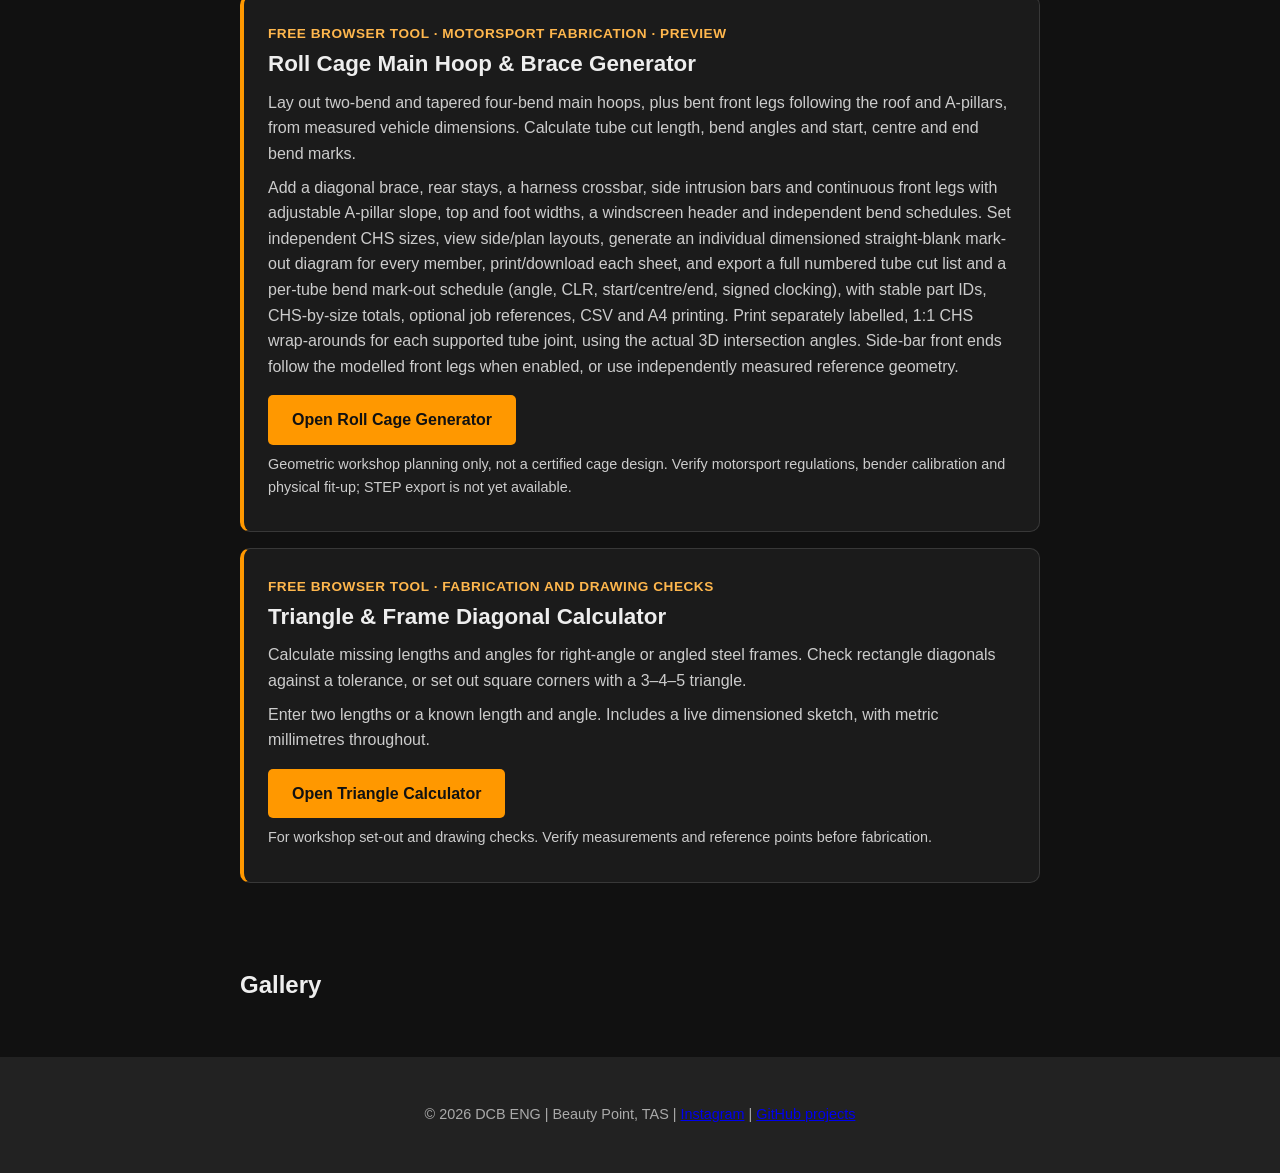
==== commit 49cf7331: "Describe per-tube bend mark-out lists in website tool catalog" ====
--- a/index.html
+++ b/index.html
@@ -282,7 +282,7 @@
       <span class="project-tag">Free browser tool &middot; Motorsport fabrication &middot; Preview</span>
       <h3>Roll Cage Main Hoop &amp; Brace Generator</h3>
       <p>Lay out two-bend and tapered four-bend main hoops, plus bent front legs following the roof and A-pillars, from measured vehicle dimensions. Calculate tube cut length, bend angles and start, centre and end bend marks.</p>
-      <p>Add a diagonal brace, rear stays, a harness crossbar, side intrusion bars and continuous front legs with adjustable A-pillar slope, top and foot widths, a windscreen header and independent bend schedules. Set independent CHS sizes, view side/plan layouts, generate an individual dimensioned straight-blank mark-out diagram for every member, print/download each sheet, and export a full numbered tube cut list, with stable part IDs, CHS-by-size totals, optional job references, CSV and A4 printing. Print separately labelled, 1:1 CHS wrap-arounds for each supported tube joint, using the actual 3D intersection angles. Side-bar front ends follow the modelled front legs when enabled, or use independently measured reference geometry.</p>
+      <p>Add a diagonal brace, rear stays, a harness crossbar, side intrusion bars and continuous front legs with adjustable A-pillar slope, top and foot widths, a windscreen header and independent bend schedules. Set independent CHS sizes, view side/plan layouts, generate an individual dimensioned straight-blank mark-out diagram for every member, print/download each sheet, and export a full numbered tube cut list and a per-tube bend mark-out schedule (angle, CLR, start/centre/end, signed clocking), with stable part IDs, CHS-by-size totals, optional job references, CSV and A4 printing. Print separately labelled, 1:1 CHS wrap-arounds for each supported tube joint, using the actual 3D intersection angles. Side-bar front ends follow the modelled front legs when enabled, or use independently measured reference geometry.</p>
       <div class="project-actions"><a class="button" href="/roll-cage/">Open Roll Cage Generator</a></div>
       <p class="project-note">Geometric workshop planning only, not a certified cage design. Verify motorsport regulations, bender calibration and physical fit-up; STEP export is not yet available.</p>
     </div>
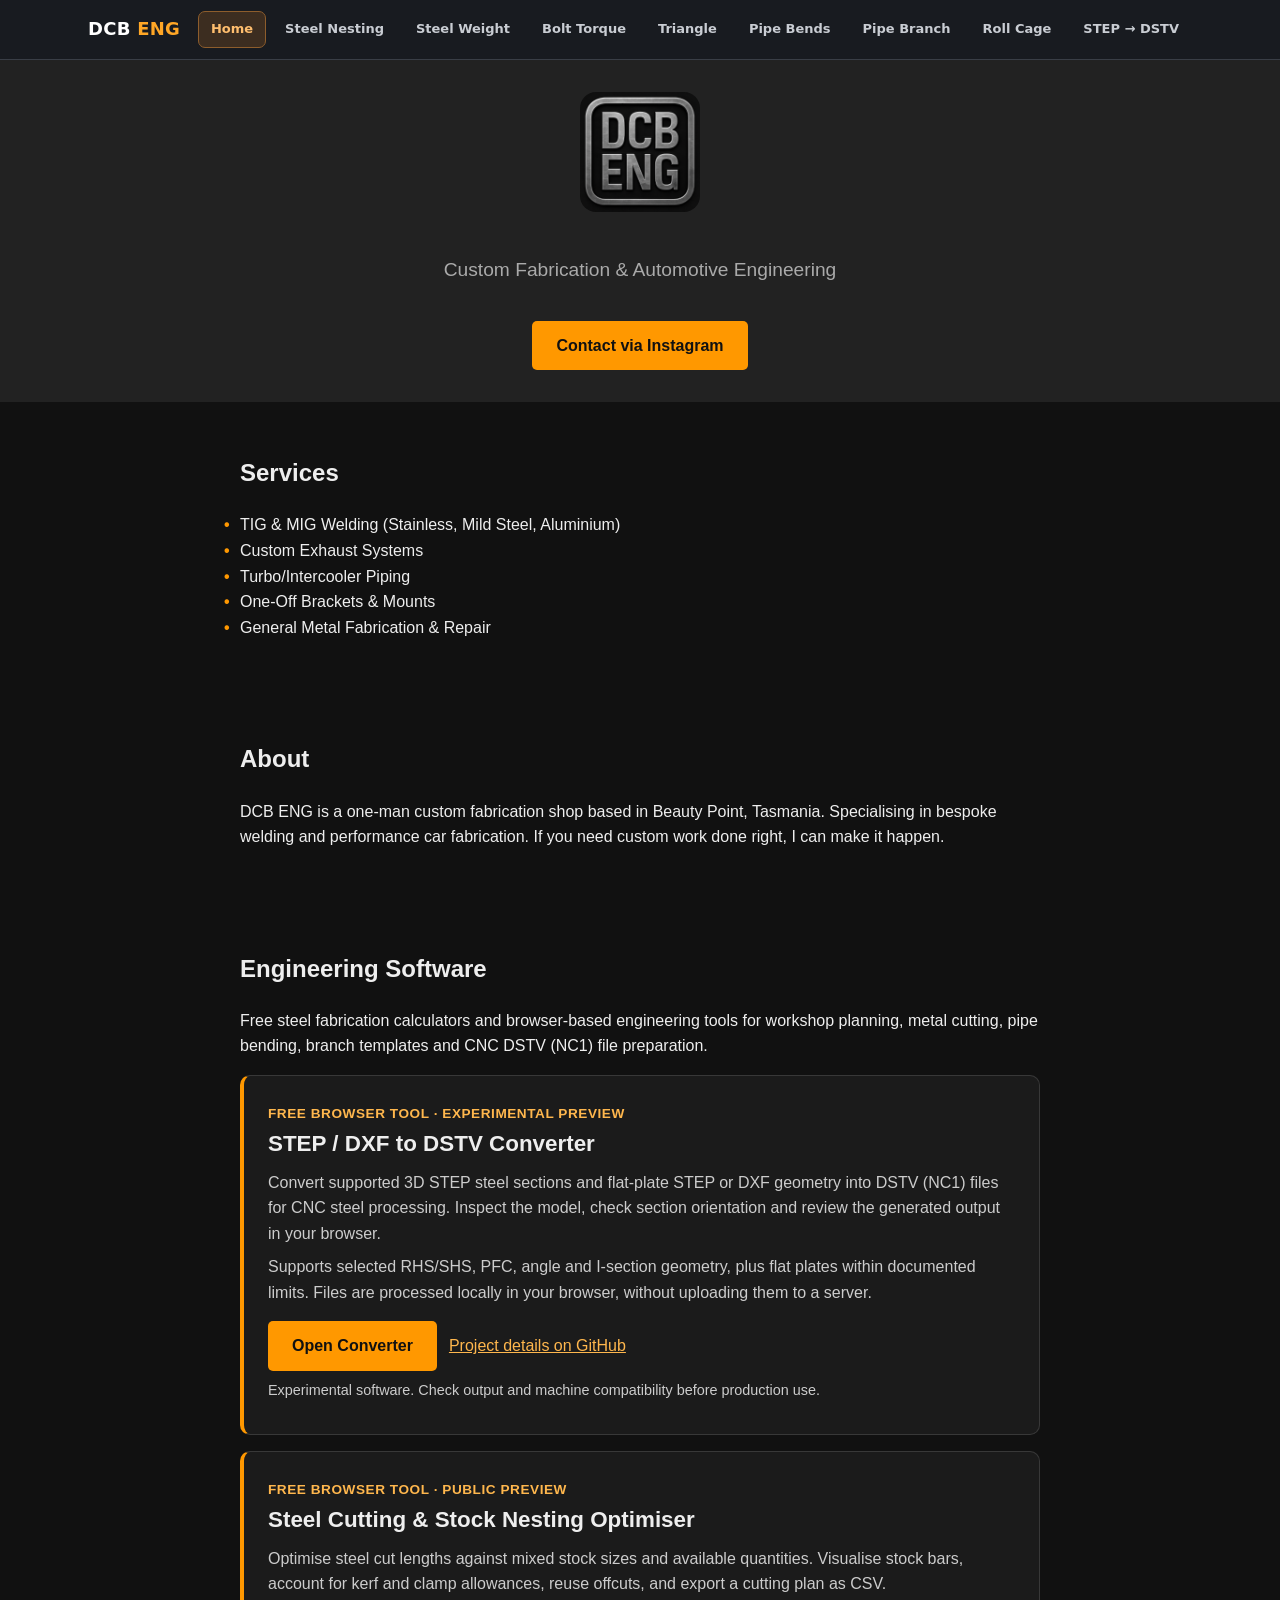
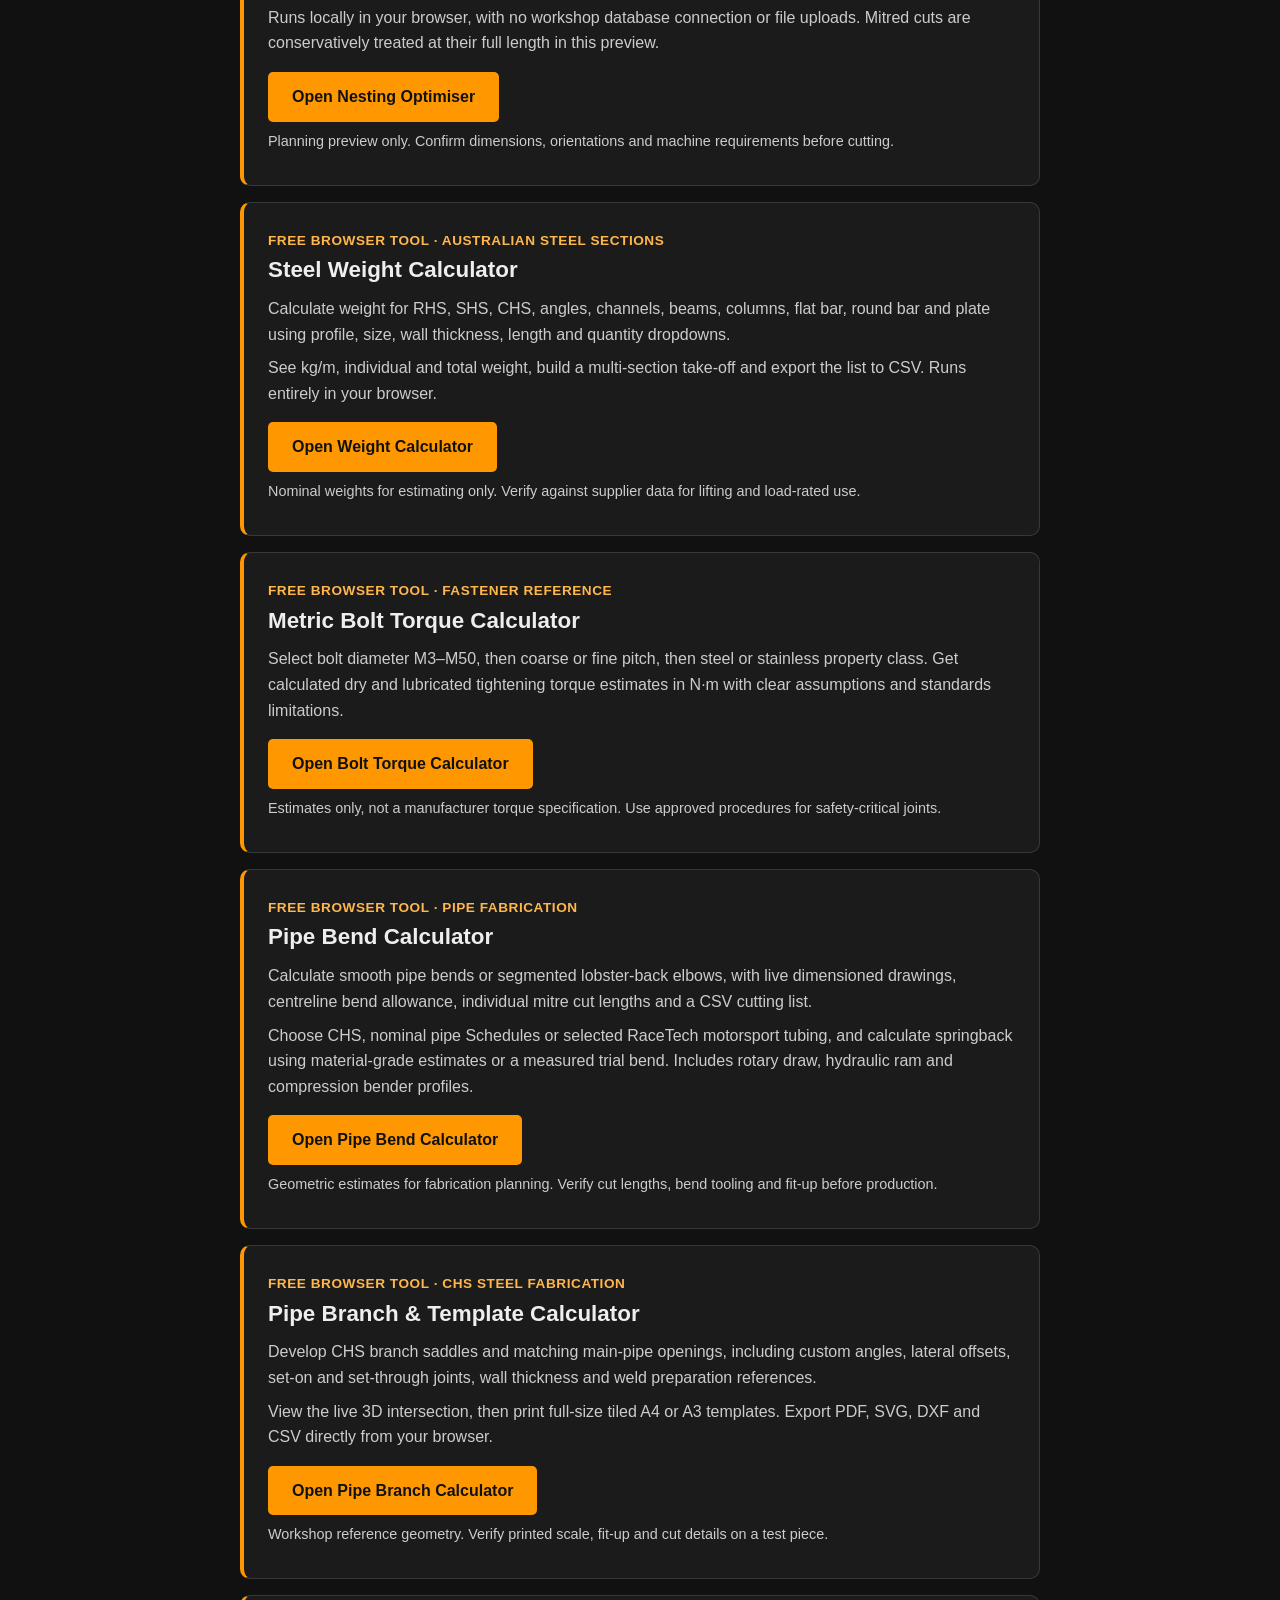
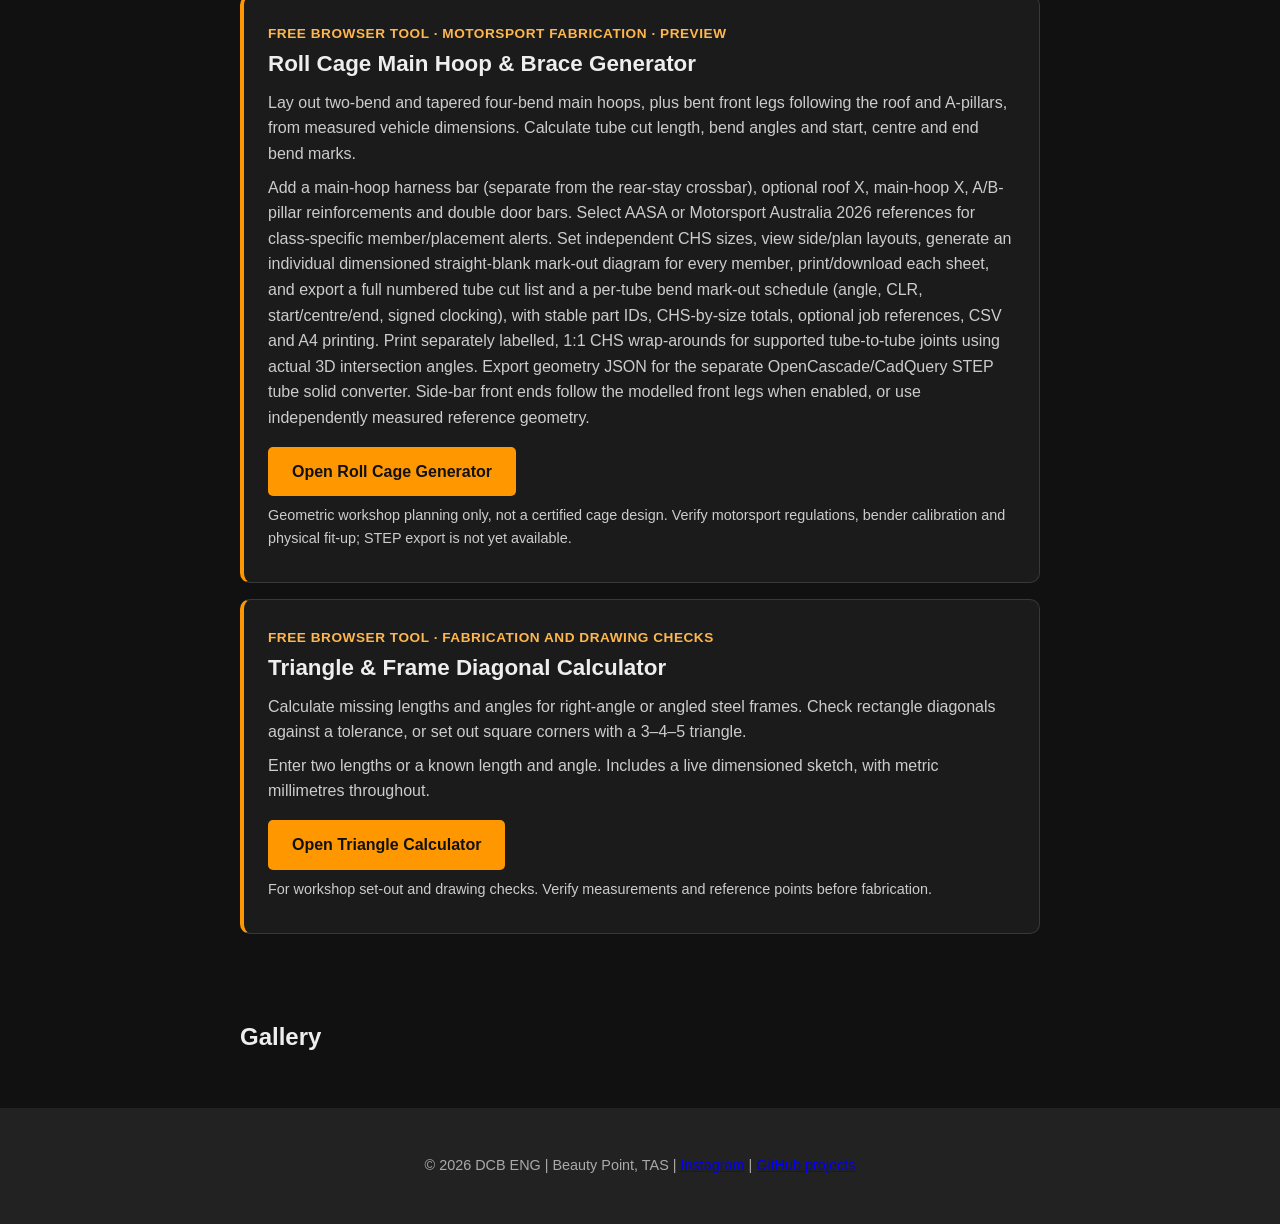
==== commit fde0d2b7: "Document 2026 rules guidance, optional cage reinforcements, and offline STEP B-rep workflow" ====
--- a/index.html
+++ b/index.html
@@ -282,7 +282,7 @@
       <span class="project-tag">Free browser tool &middot; Motorsport fabrication &middot; Preview</span>
       <h3>Roll Cage Main Hoop &amp; Brace Generator</h3>
       <p>Lay out two-bend and tapered four-bend main hoops, plus bent front legs following the roof and A-pillars, from measured vehicle dimensions. Calculate tube cut length, bend angles and start, centre and end bend marks.</p>
-      <p>Add a diagonal brace, rear stays, a harness crossbar, side intrusion bars and continuous front legs with adjustable A-pillar slope, top and foot widths, a windscreen header and independent bend schedules. Set independent CHS sizes, view side/plan layouts, generate an individual dimensioned straight-blank mark-out diagram for every member, print/download each sheet, and export a full numbered tube cut list and a per-tube bend mark-out schedule (angle, CLR, start/centre/end, signed clocking), with stable part IDs, CHS-by-size totals, optional job references, CSV and A4 printing. Print separately labelled, 1:1 CHS wrap-arounds for each supported tube joint, using the actual 3D intersection angles. Side-bar front ends follow the modelled front legs when enabled, or use independently measured reference geometry.</p>
+      <p>Add a main-hoop harness bar (separate from the rear-stay crossbar), optional roof X, main-hoop X, A/B-pillar reinforcements and double door bars. Select AASA or Motorsport Australia 2026 references for class-specific member/placement alerts. Set independent CHS sizes, view side/plan layouts, generate an individual dimensioned straight-blank mark-out diagram for every member, print/download each sheet, and export a full numbered tube cut list and a per-tube bend mark-out schedule (angle, CLR, start/centre/end, signed clocking), with stable part IDs, CHS-by-size totals, optional job references, CSV and A4 printing. Print separately labelled, 1:1 CHS wrap-arounds for supported tube-to-tube joints using actual 3D intersection angles. Export geometry JSON for the separate OpenCascade/CadQuery STEP tube solid converter. Side-bar front ends follow the modelled front legs when enabled, or use independently measured reference geometry.</p>
       <div class="project-actions"><a class="button" href="/roll-cage/">Open Roll Cage Generator</a></div>
       <p class="project-note">Geometric workshop planning only, not a certified cage design. Verify motorsport regulations, bender calibration and physical fit-up; STEP export is not yet available.</p>
     </div>
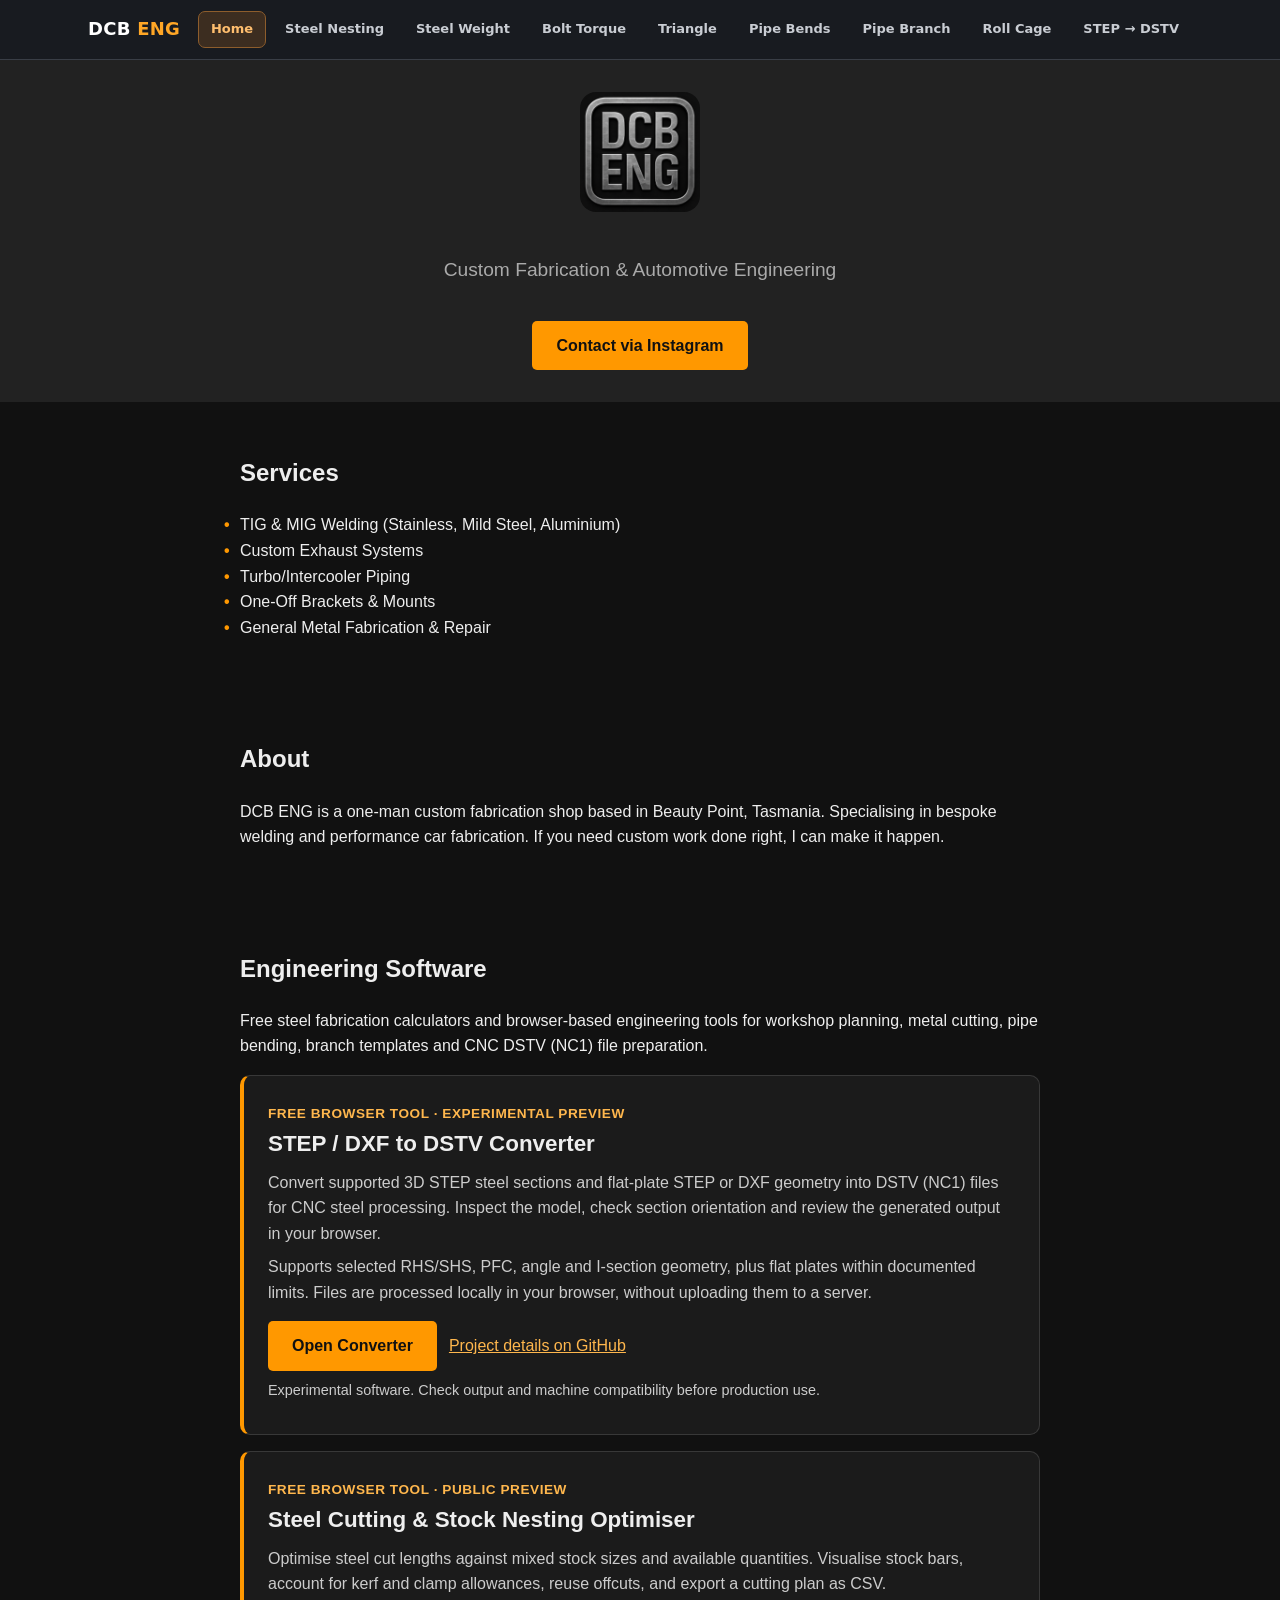
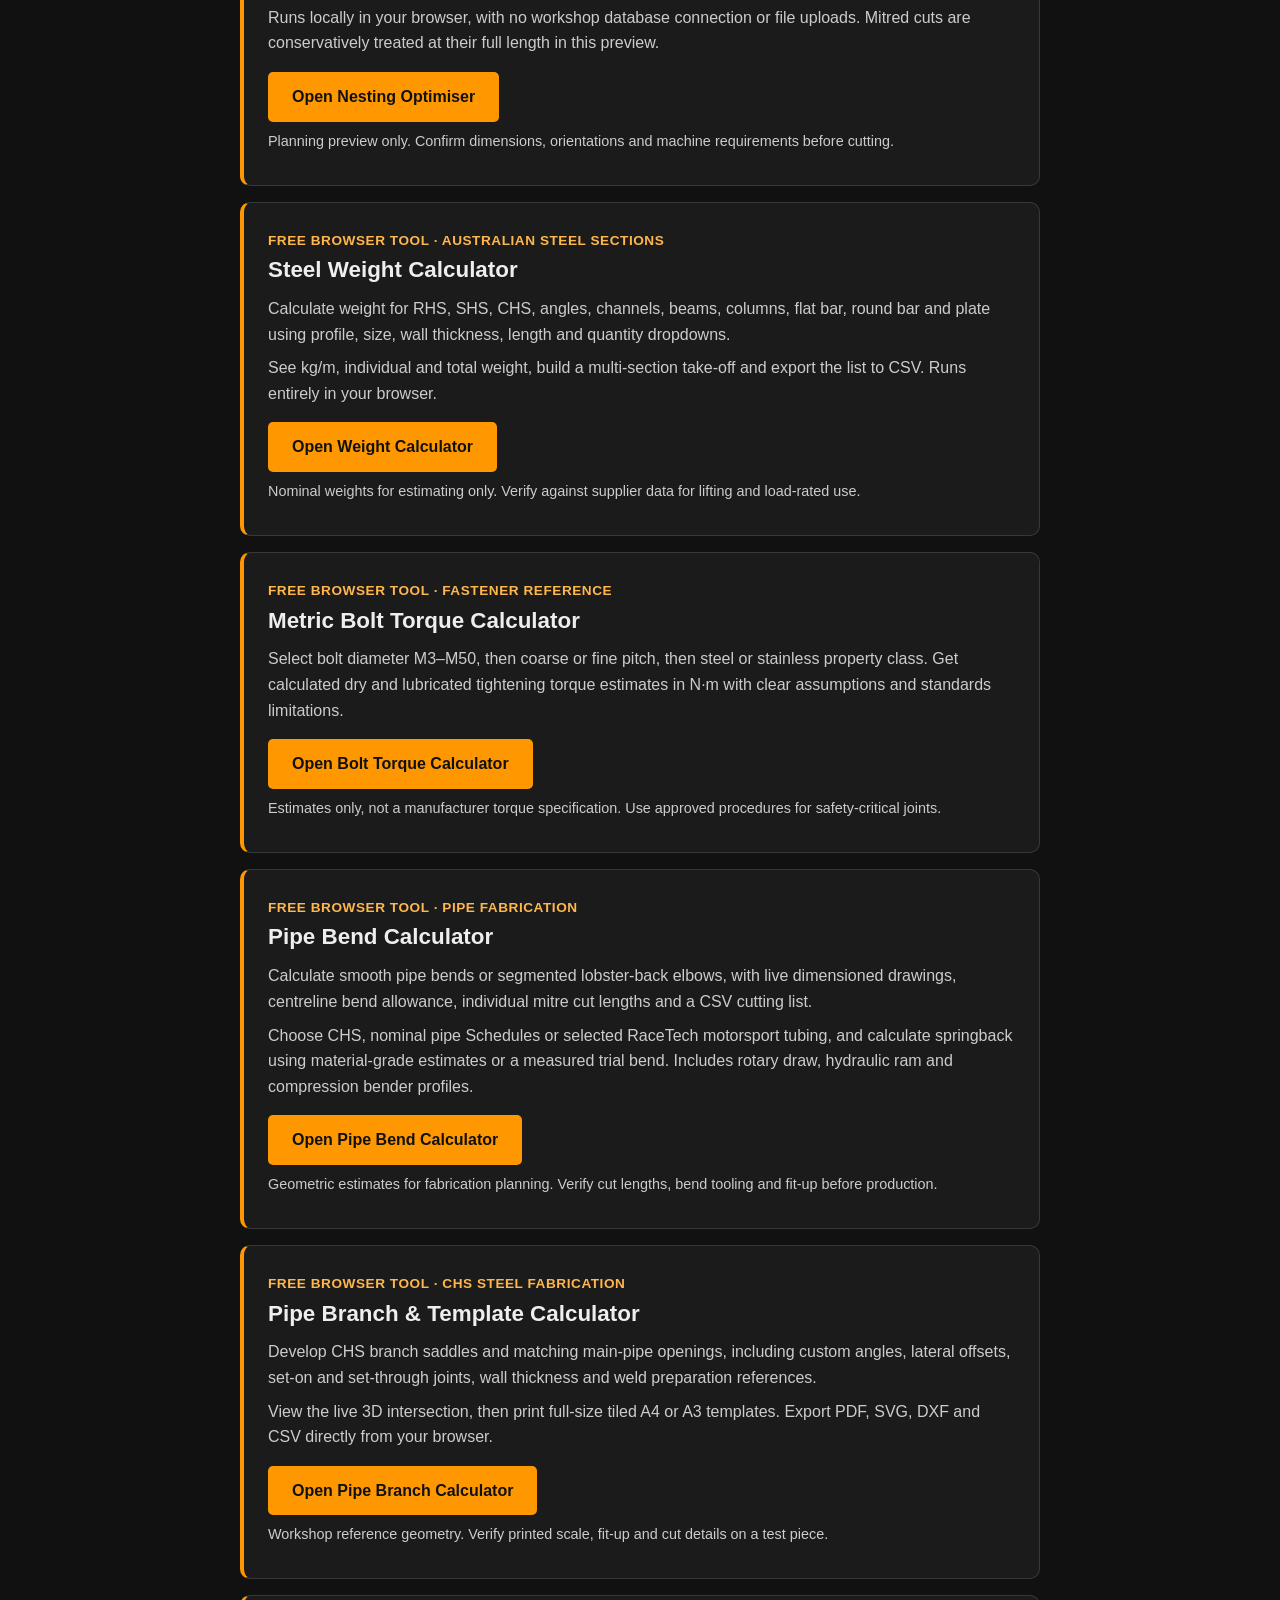
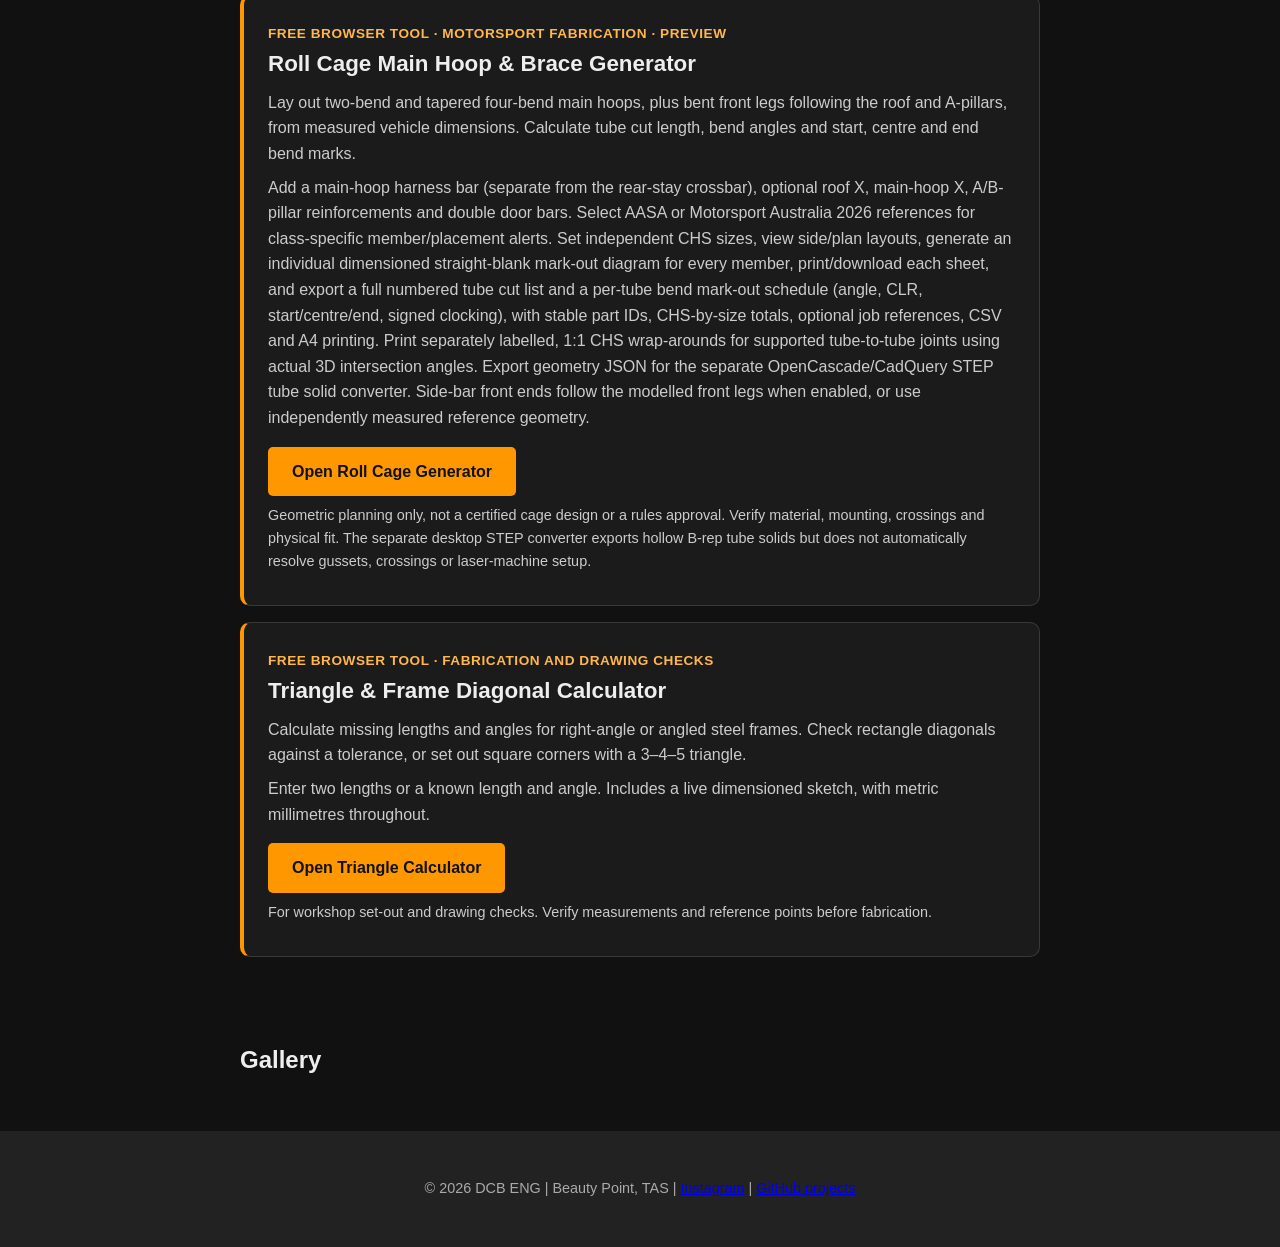
==== commit 8de06a29: "Clarify offline STEP availability and unresolved structural cage fabrication details on homepage" ====
--- a/index.html
+++ b/index.html
@@ -284,7 +284,7 @@
       <p>Lay out two-bend and tapered four-bend main hoops, plus bent front legs following the roof and A-pillars, from measured vehicle dimensions. Calculate tube cut length, bend angles and start, centre and end bend marks.</p>
       <p>Add a main-hoop harness bar (separate from the rear-stay crossbar), optional roof X, main-hoop X, A/B-pillar reinforcements and double door bars. Select AASA or Motorsport Australia 2026 references for class-specific member/placement alerts. Set independent CHS sizes, view side/plan layouts, generate an individual dimensioned straight-blank mark-out diagram for every member, print/download each sheet, and export a full numbered tube cut list and a per-tube bend mark-out schedule (angle, CLR, start/centre/end, signed clocking), with stable part IDs, CHS-by-size totals, optional job references, CSV and A4 printing. Print separately labelled, 1:1 CHS wrap-arounds for supported tube-to-tube joints using actual 3D intersection angles. Export geometry JSON for the separate OpenCascade/CadQuery STEP tube solid converter. Side-bar front ends follow the modelled front legs when enabled, or use independently measured reference geometry.</p>
       <div class="project-actions"><a class="button" href="/roll-cage/">Open Roll Cage Generator</a></div>
-      <p class="project-note">Geometric workshop planning only, not a certified cage design. Verify motorsport regulations, bender calibration and physical fit-up; STEP export is not yet available.</p>
+      <p class="project-note">Geometric planning only, not a certified cage design or a rules approval. Verify material, mounting, crossings and physical fit. The separate desktop STEP converter exports hollow B-rep tube solids but does not automatically resolve gussets, crossings or laser-machine setup.</p>
     </div>
 
     <div class="project-card" style="margin-top:1rem">
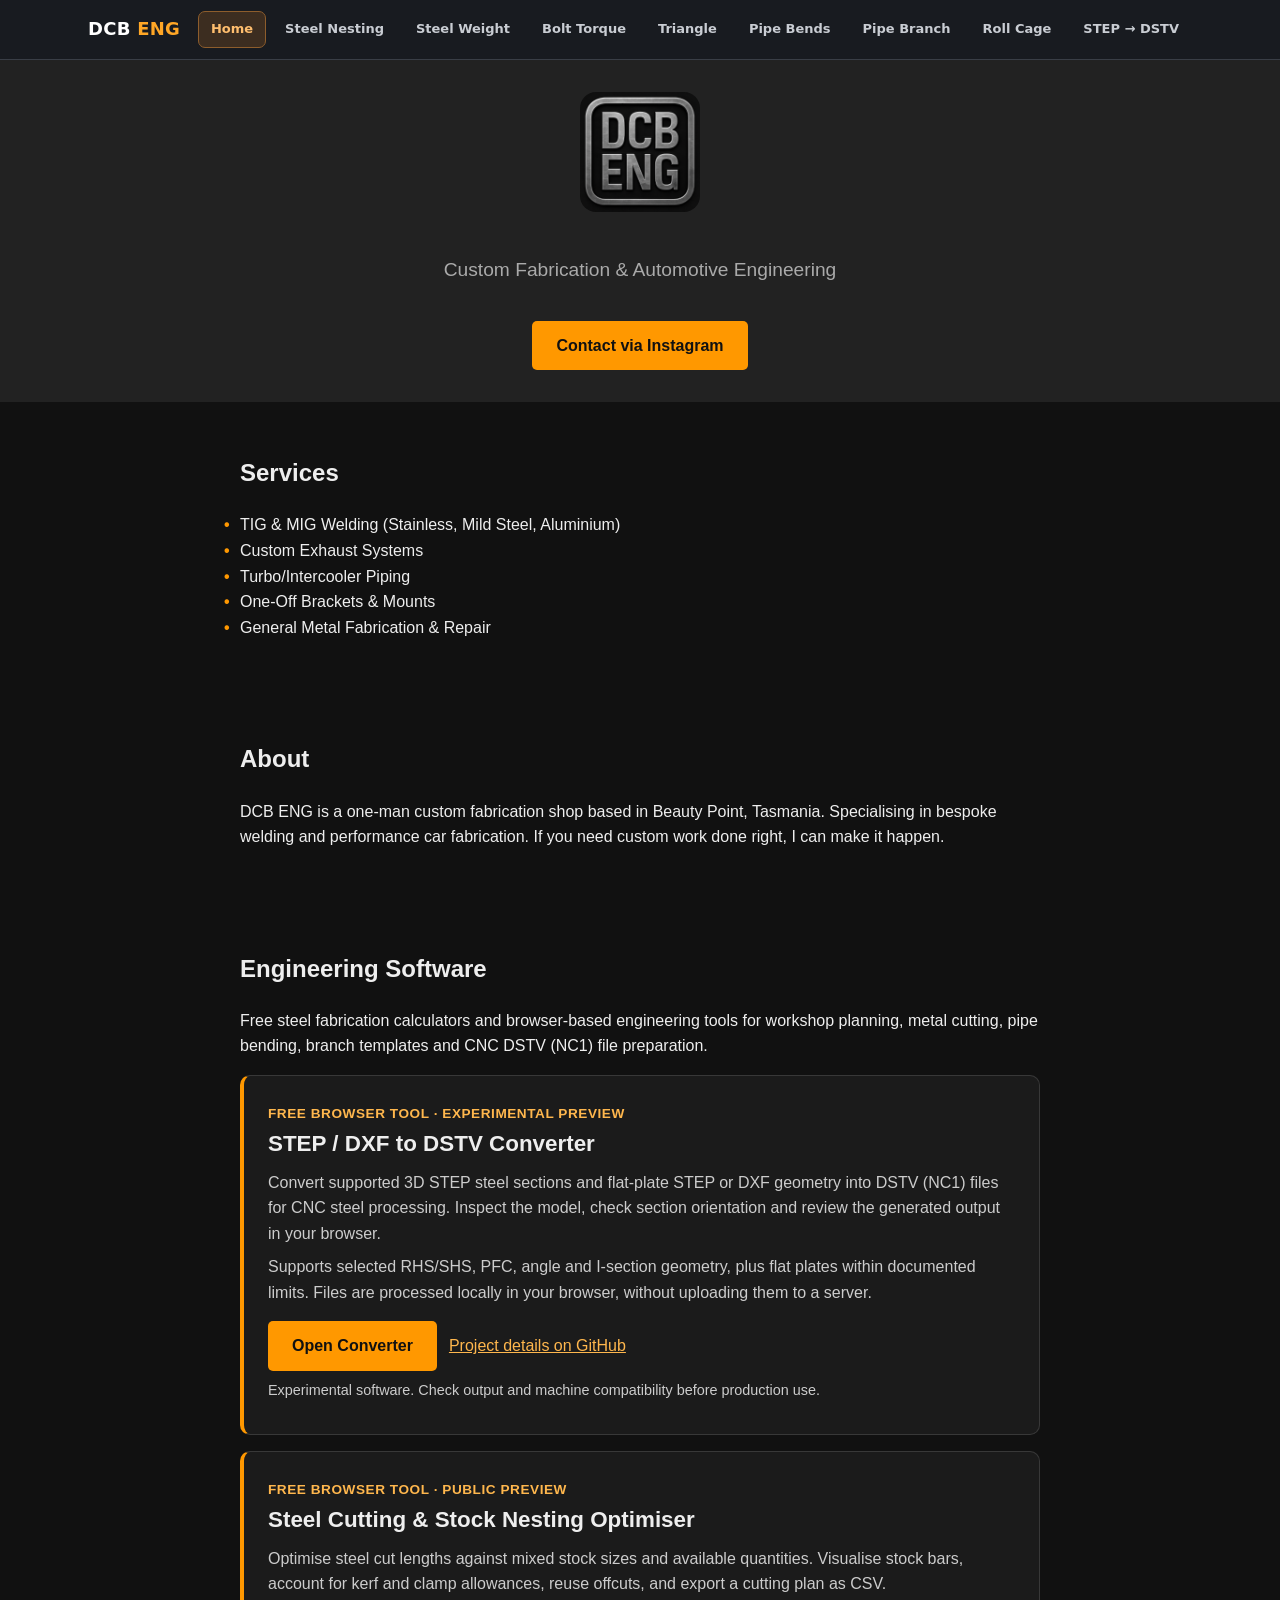
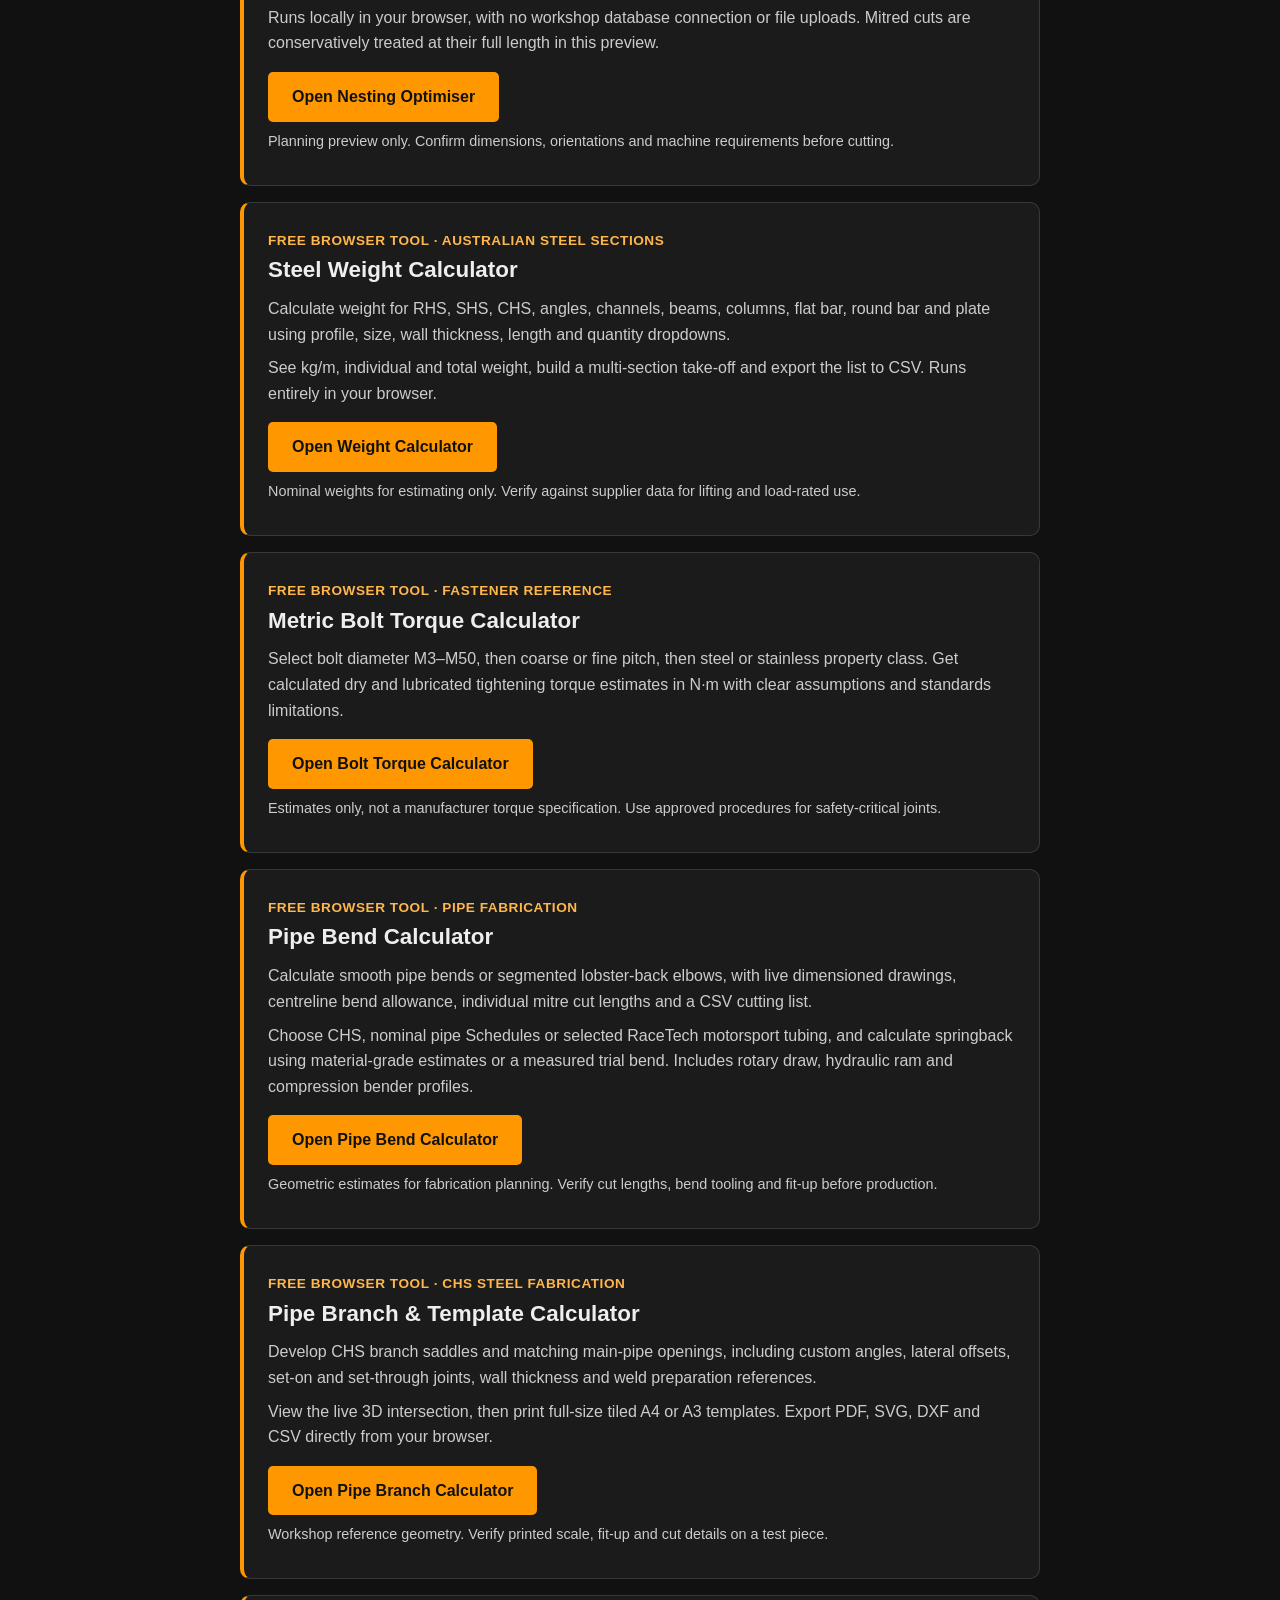
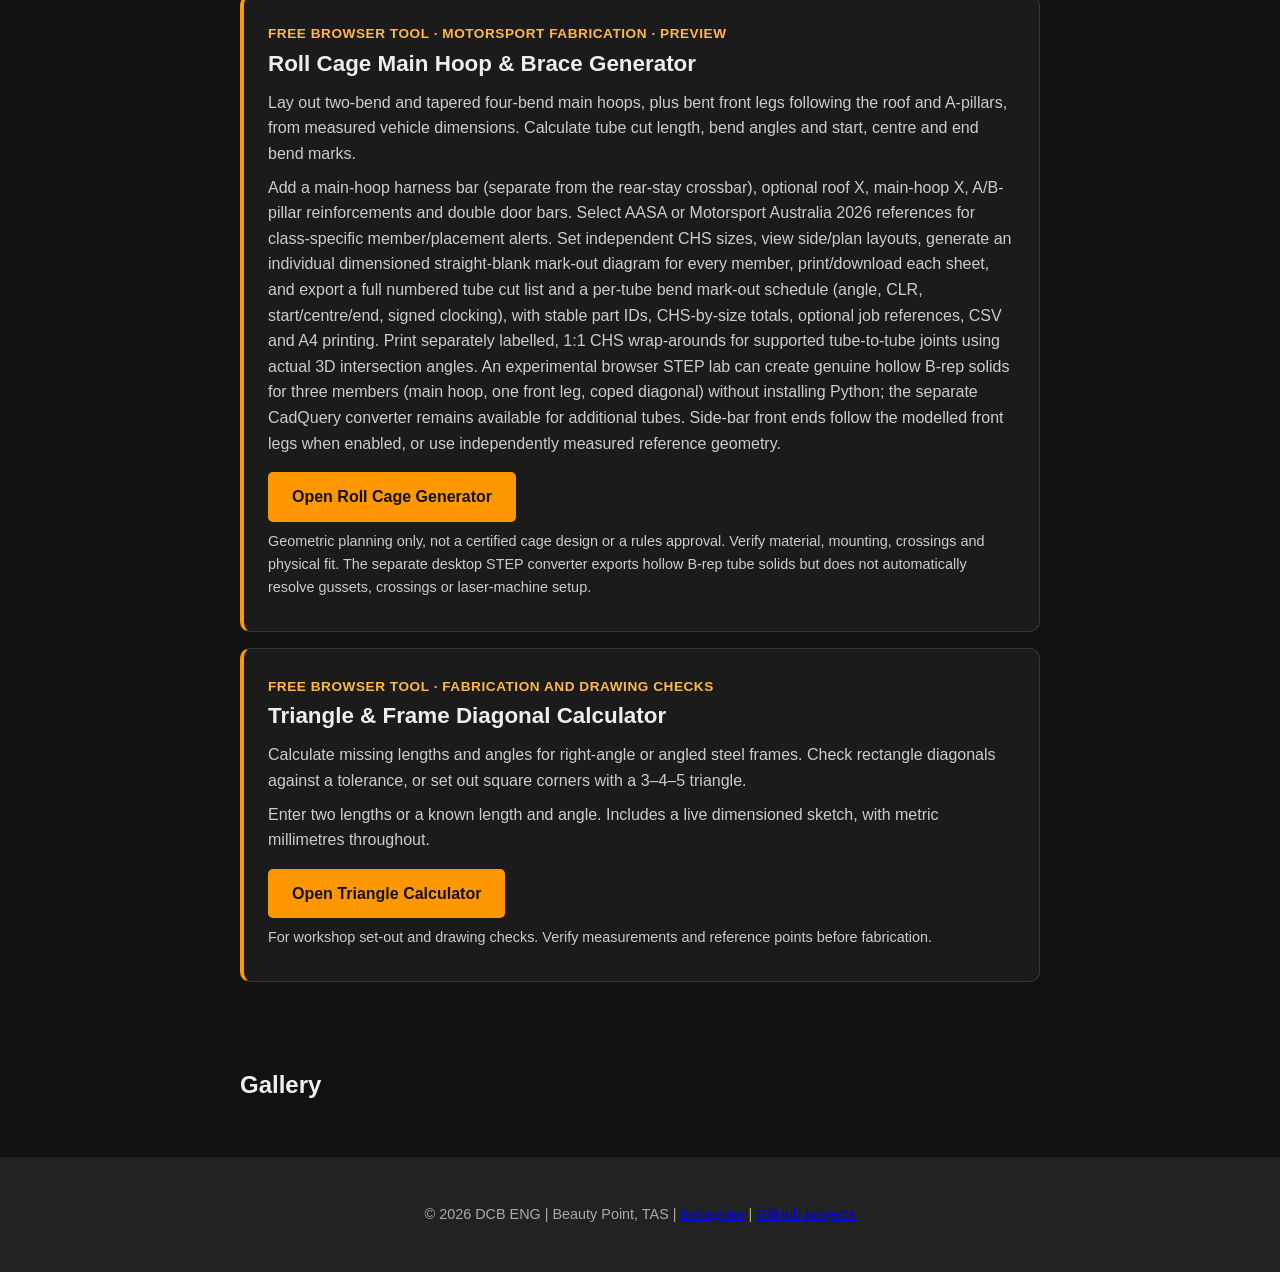
==== commit 862b7318: "Describe experimental three-part browser STEP lab accurately while retaining desktop converter fallb" ====
--- a/index.html
+++ b/index.html
@@ -282,7 +282,7 @@
       <span class="project-tag">Free browser tool &middot; Motorsport fabrication &middot; Preview</span>
       <h3>Roll Cage Main Hoop &amp; Brace Generator</h3>
       <p>Lay out two-bend and tapered four-bend main hoops, plus bent front legs following the roof and A-pillars, from measured vehicle dimensions. Calculate tube cut length, bend angles and start, centre and end bend marks.</p>
-      <p>Add a main-hoop harness bar (separate from the rear-stay crossbar), optional roof X, main-hoop X, A/B-pillar reinforcements and double door bars. Select AASA or Motorsport Australia 2026 references for class-specific member/placement alerts. Set independent CHS sizes, view side/plan layouts, generate an individual dimensioned straight-blank mark-out diagram for every member, print/download each sheet, and export a full numbered tube cut list and a per-tube bend mark-out schedule (angle, CLR, start/centre/end, signed clocking), with stable part IDs, CHS-by-size totals, optional job references, CSV and A4 printing. Print separately labelled, 1:1 CHS wrap-arounds for supported tube-to-tube joints using actual 3D intersection angles. Export geometry JSON for the separate OpenCascade/CadQuery STEP tube solid converter. Side-bar front ends follow the modelled front legs when enabled, or use independently measured reference geometry.</p>
+      <p>Add a main-hoop harness bar (separate from the rear-stay crossbar), optional roof X, main-hoop X, A/B-pillar reinforcements and double door bars. Select AASA or Motorsport Australia 2026 references for class-specific member/placement alerts. Set independent CHS sizes, view side/plan layouts, generate an individual dimensioned straight-blank mark-out diagram for every member, print/download each sheet, and export a full numbered tube cut list and a per-tube bend mark-out schedule (angle, CLR, start/centre/end, signed clocking), with stable part IDs, CHS-by-size totals, optional job references, CSV and A4 printing. Print separately labelled, 1:1 CHS wrap-arounds for supported tube-to-tube joints using actual 3D intersection angles. An experimental browser STEP lab can create genuine hollow B-rep solids for three members (main hoop, one front leg, coped diagonal) without installing Python; the separate CadQuery converter remains available for additional tubes. Side-bar front ends follow the modelled front legs when enabled, or use independently measured reference geometry.</p>
       <div class="project-actions"><a class="button" href="/roll-cage/">Open Roll Cage Generator</a></div>
       <p class="project-note">Geometric planning only, not a certified cage design or a rules approval. Verify material, mounting, crossings and physical fit. The separate desktop STEP converter exports hollow B-rep tube solids but does not automatically resolve gussets, crossings or laser-machine setup.</p>
     </div>
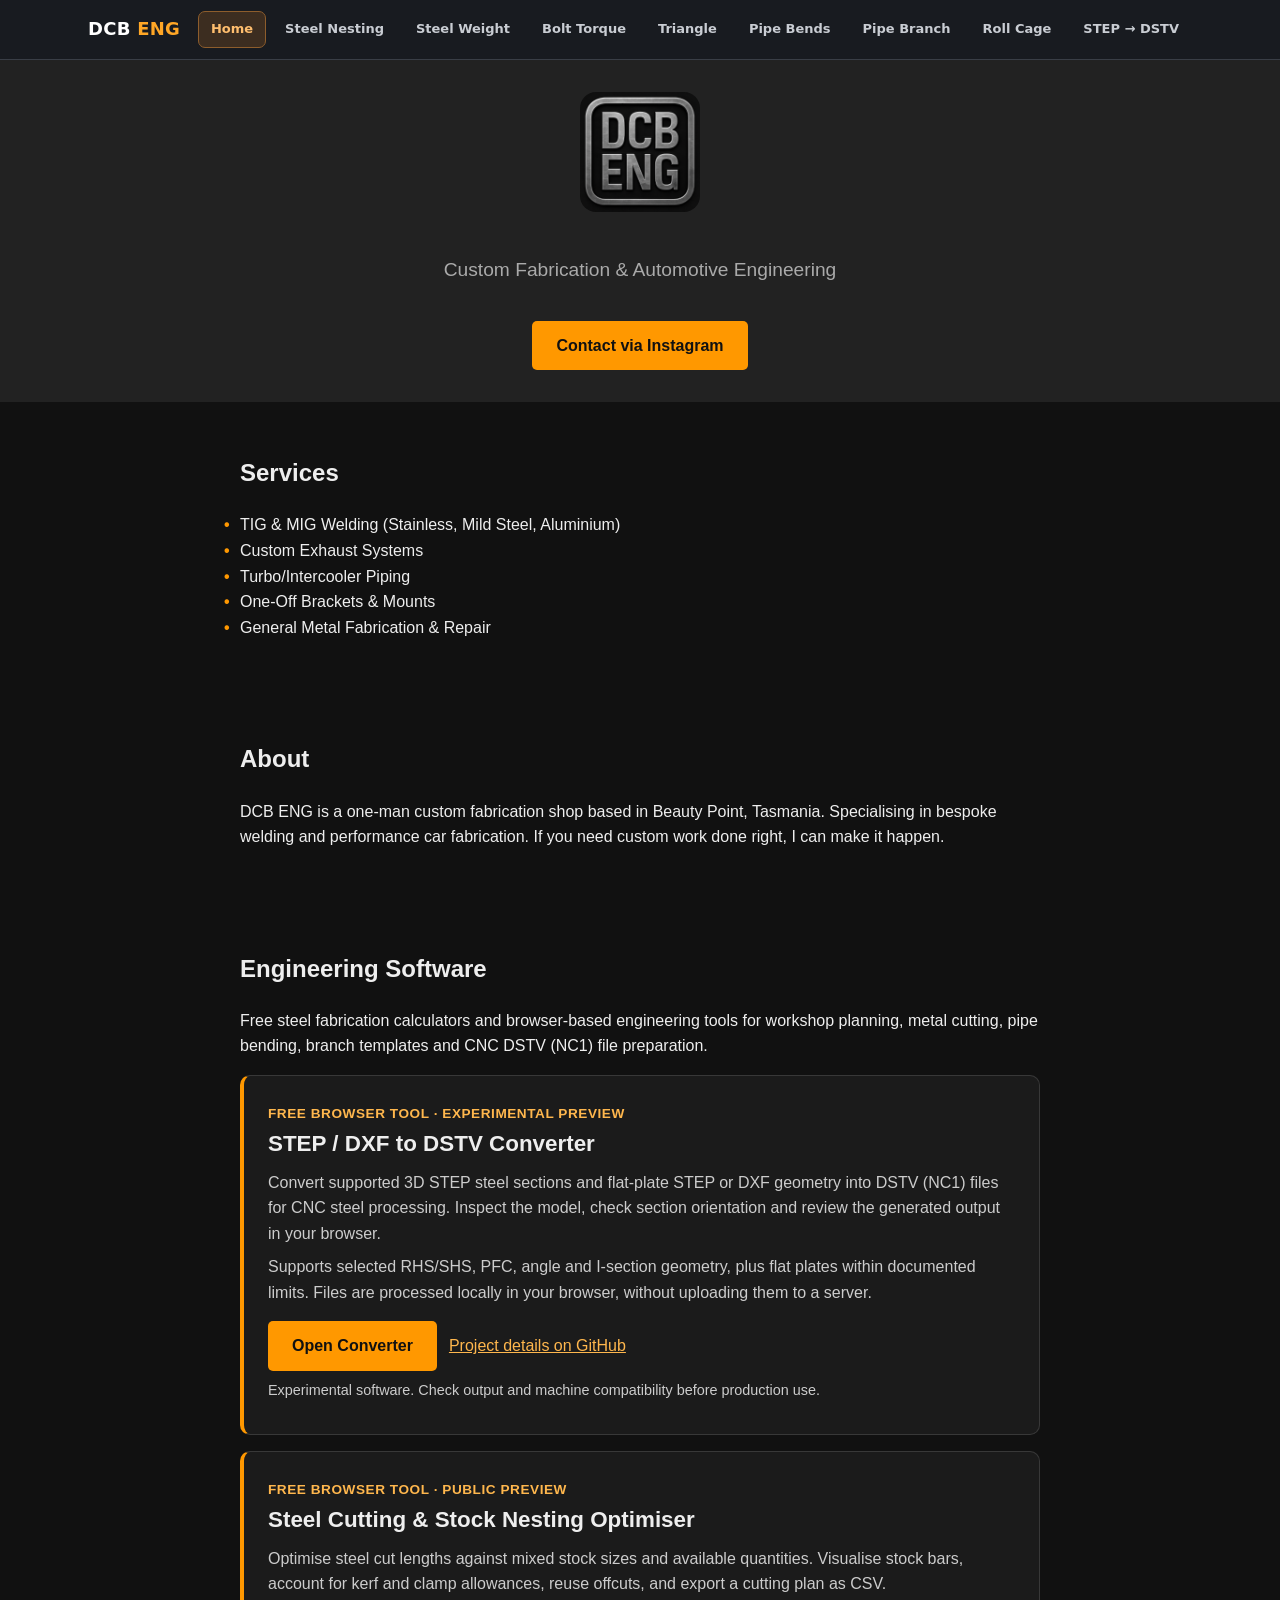
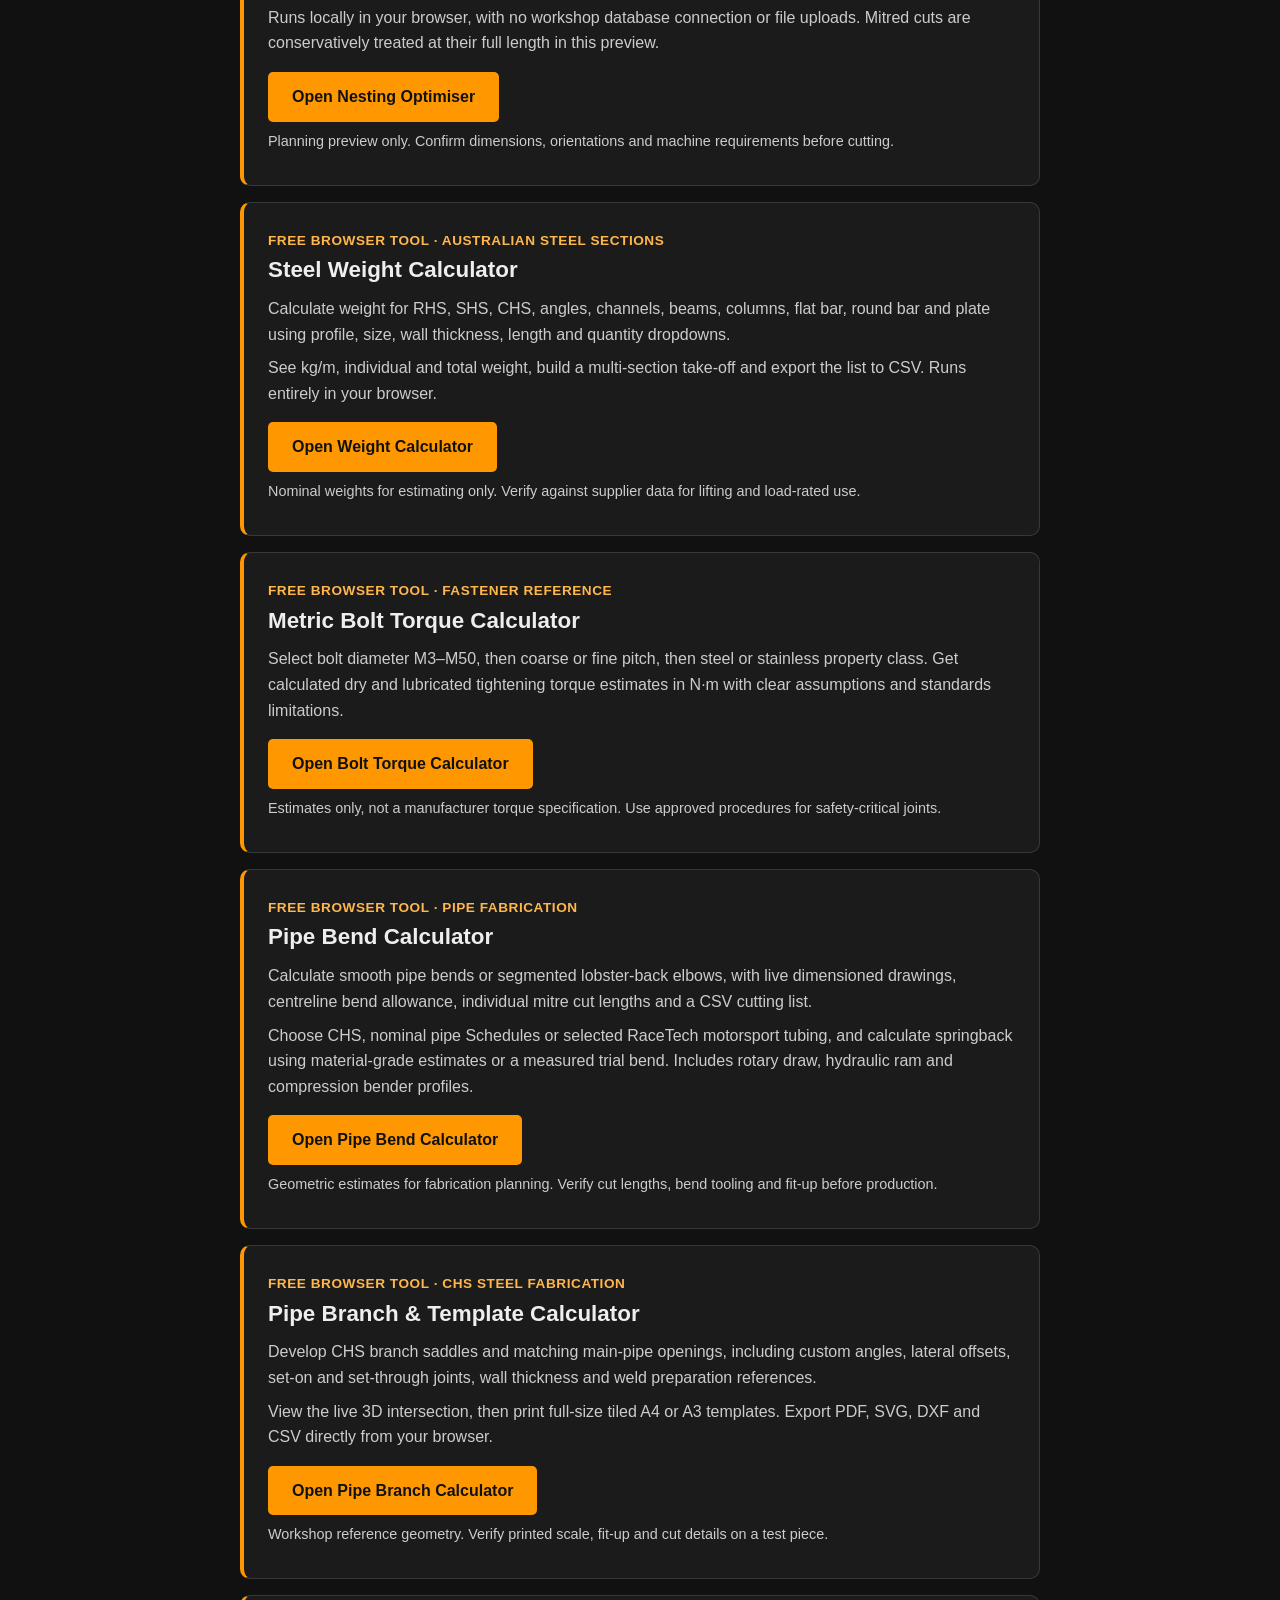
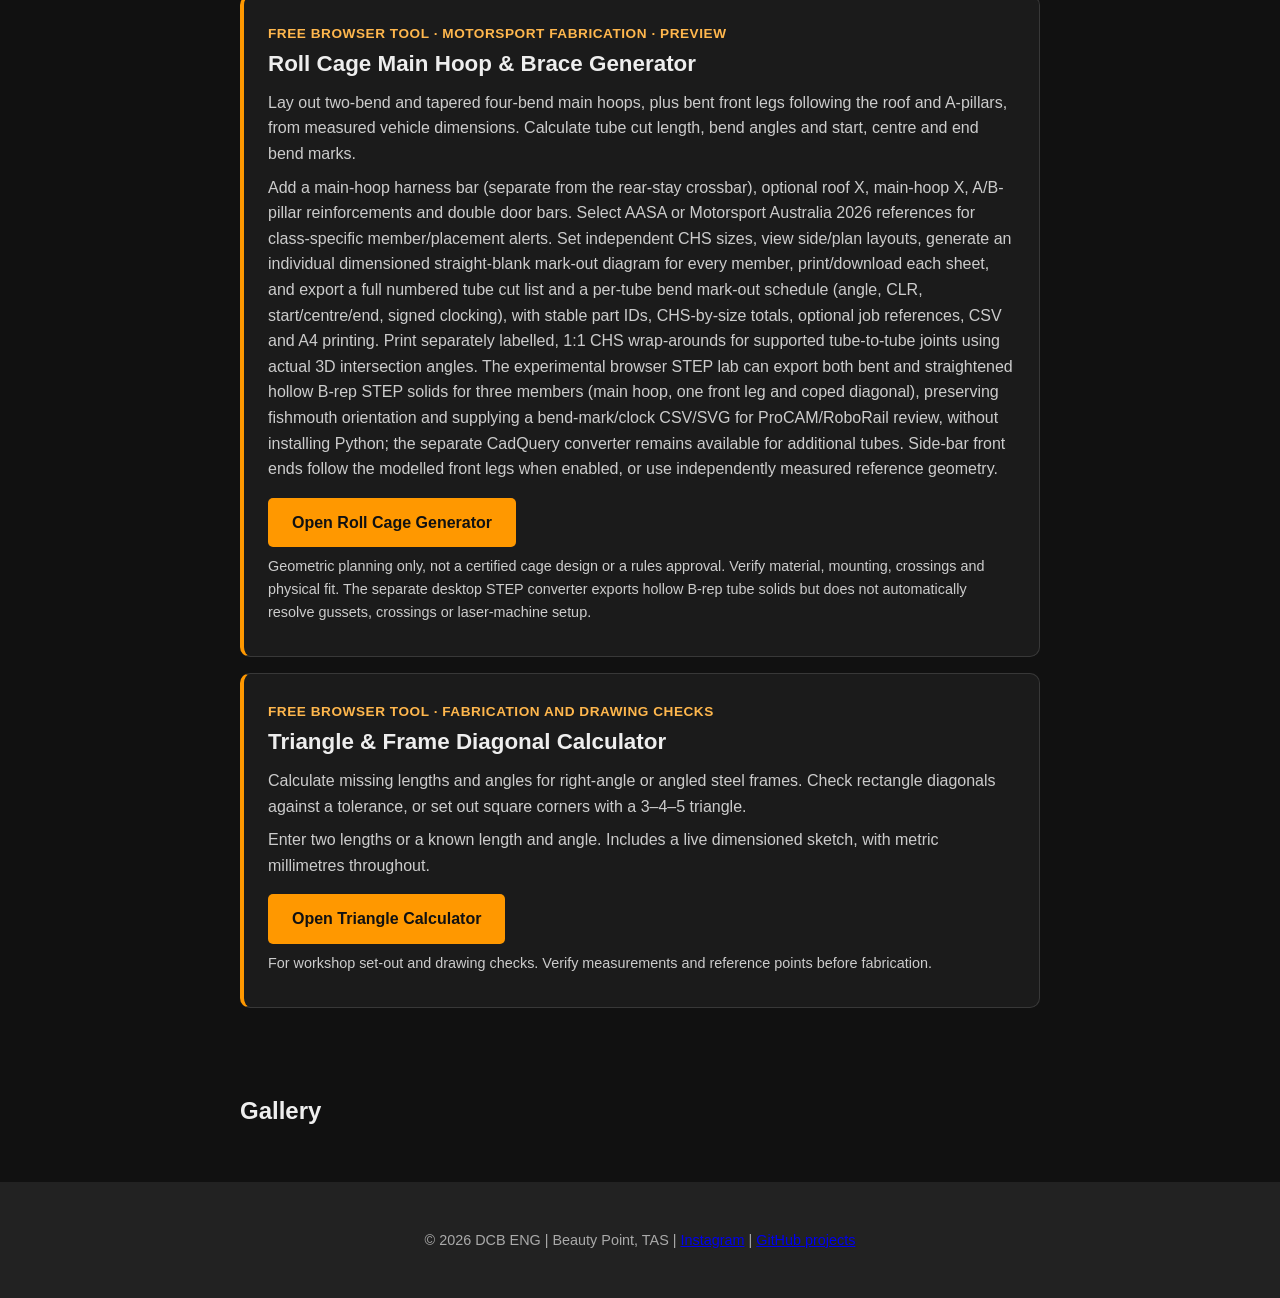
==== commit 2aa74313: "Label dual-form STEP generation on website and document browser workflow accurately" ====
--- a/index.html
+++ b/index.html
@@ -282,7 +282,7 @@
       <span class="project-tag">Free browser tool &middot; Motorsport fabrication &middot; Preview</span>
       <h3>Roll Cage Main Hoop &amp; Brace Generator</h3>
       <p>Lay out two-bend and tapered four-bend main hoops, plus bent front legs following the roof and A-pillars, from measured vehicle dimensions. Calculate tube cut length, bend angles and start, centre and end bend marks.</p>
-      <p>Add a main-hoop harness bar (separate from the rear-stay crossbar), optional roof X, main-hoop X, A/B-pillar reinforcements and double door bars. Select AASA or Motorsport Australia 2026 references for class-specific member/placement alerts. Set independent CHS sizes, view side/plan layouts, generate an individual dimensioned straight-blank mark-out diagram for every member, print/download each sheet, and export a full numbered tube cut list and a per-tube bend mark-out schedule (angle, CLR, start/centre/end, signed clocking), with stable part IDs, CHS-by-size totals, optional job references, CSV and A4 printing. Print separately labelled, 1:1 CHS wrap-arounds for supported tube-to-tube joints using actual 3D intersection angles. An experimental browser STEP lab can create genuine hollow B-rep solids for three members (main hoop, one front leg, coped diagonal) without installing Python; the separate CadQuery converter remains available for additional tubes. Side-bar front ends follow the modelled front legs when enabled, or use independently measured reference geometry.</p>
+      <p>Add a main-hoop harness bar (separate from the rear-stay crossbar), optional roof X, main-hoop X, A/B-pillar reinforcements and double door bars. Select AASA or Motorsport Australia 2026 references for class-specific member/placement alerts. Set independent CHS sizes, view side/plan layouts, generate an individual dimensioned straight-blank mark-out diagram for every member, print/download each sheet, and export a full numbered tube cut list and a per-tube bend mark-out schedule (angle, CLR, start/centre/end, signed clocking), with stable part IDs, CHS-by-size totals, optional job references, CSV and A4 printing. Print separately labelled, 1:1 CHS wrap-arounds for supported tube-to-tube joints using actual 3D intersection angles. The experimental browser STEP lab can export both bent and straightened hollow B-rep STEP solids for three members (main hoop, one front leg and coped diagonal), preserving fishmouth orientation and supplying a bend-mark/clock CSV/SVG for ProCAM/RoboRail review, without installing Python; the separate CadQuery converter remains available for additional tubes. Side-bar front ends follow the modelled front legs when enabled, or use independently measured reference geometry.</p>
       <div class="project-actions"><a class="button" href="/roll-cage/">Open Roll Cage Generator</a></div>
       <p class="project-note">Geometric planning only, not a certified cage design or a rules approval. Verify material, mounting, crossings and physical fit. The separate desktop STEP converter exports hollow B-rep tube solids but does not automatically resolve gussets, crossings or laser-machine setup.</p>
     </div>
